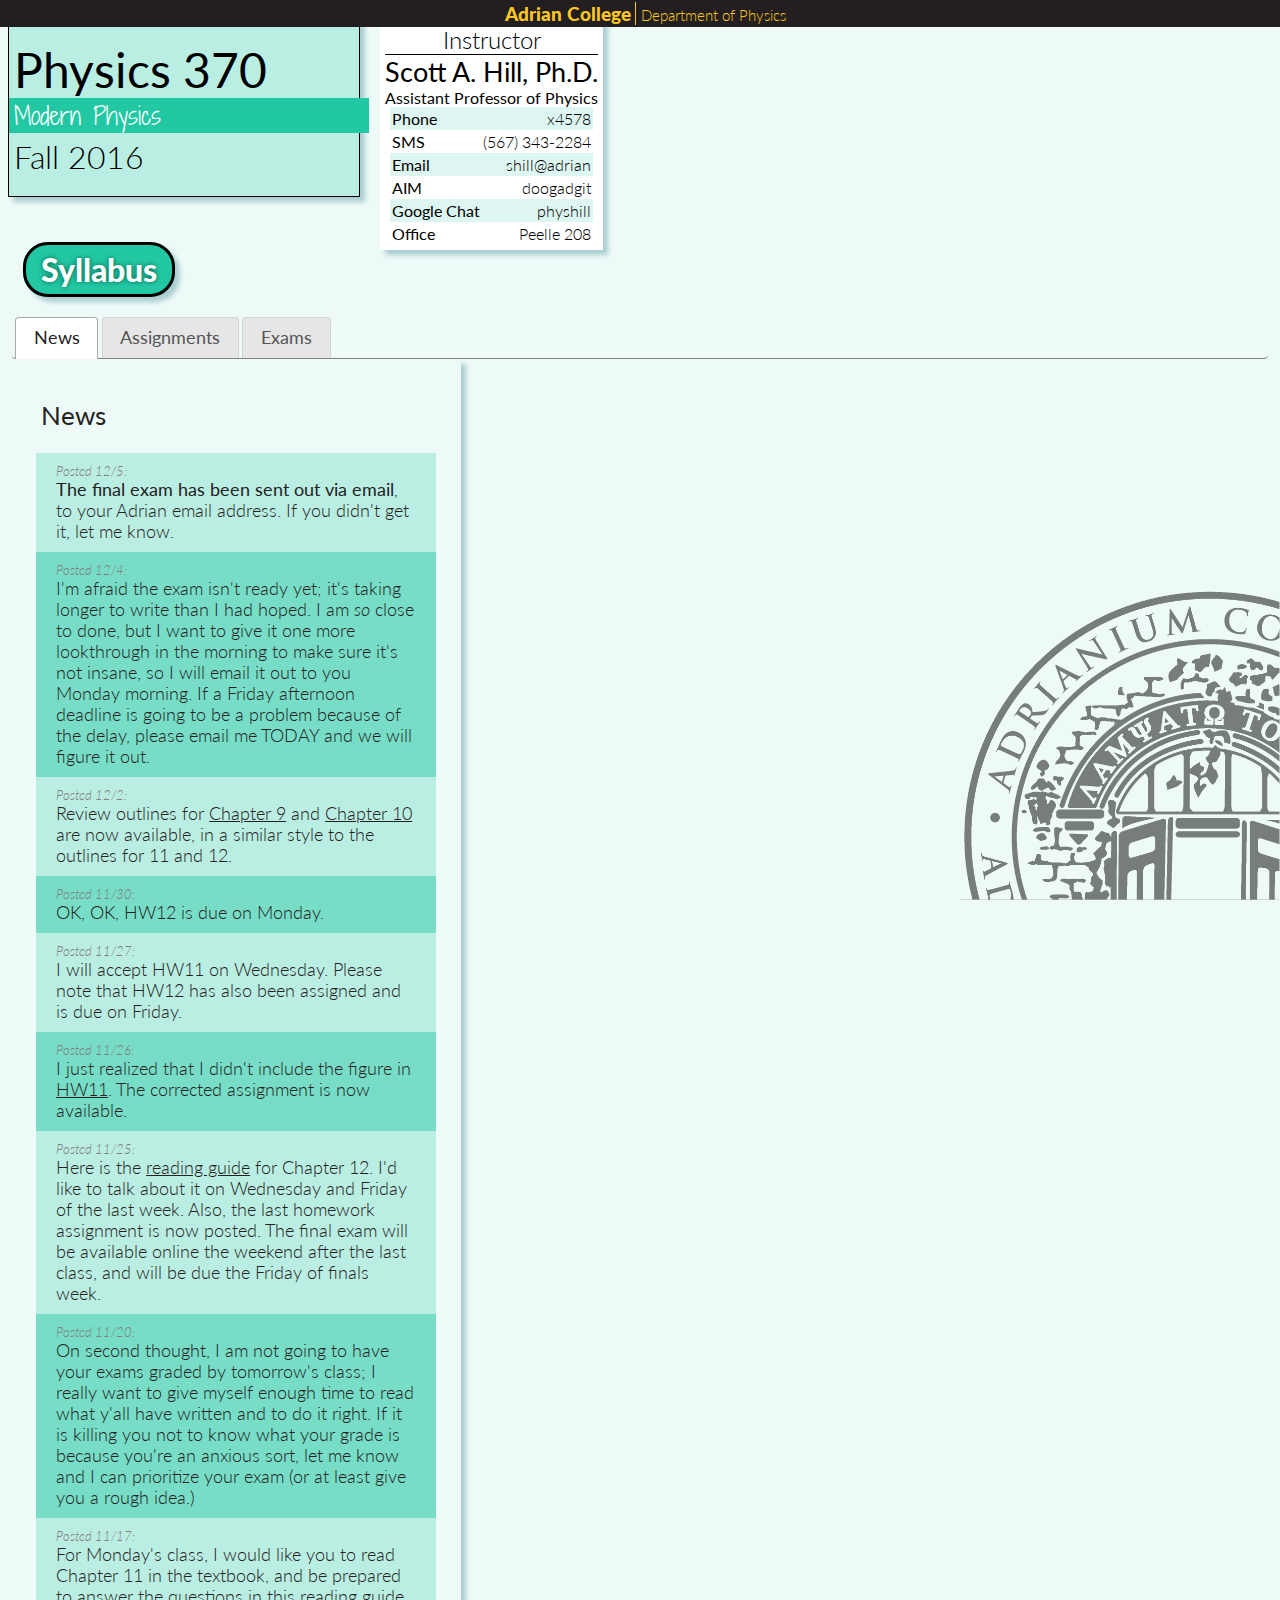
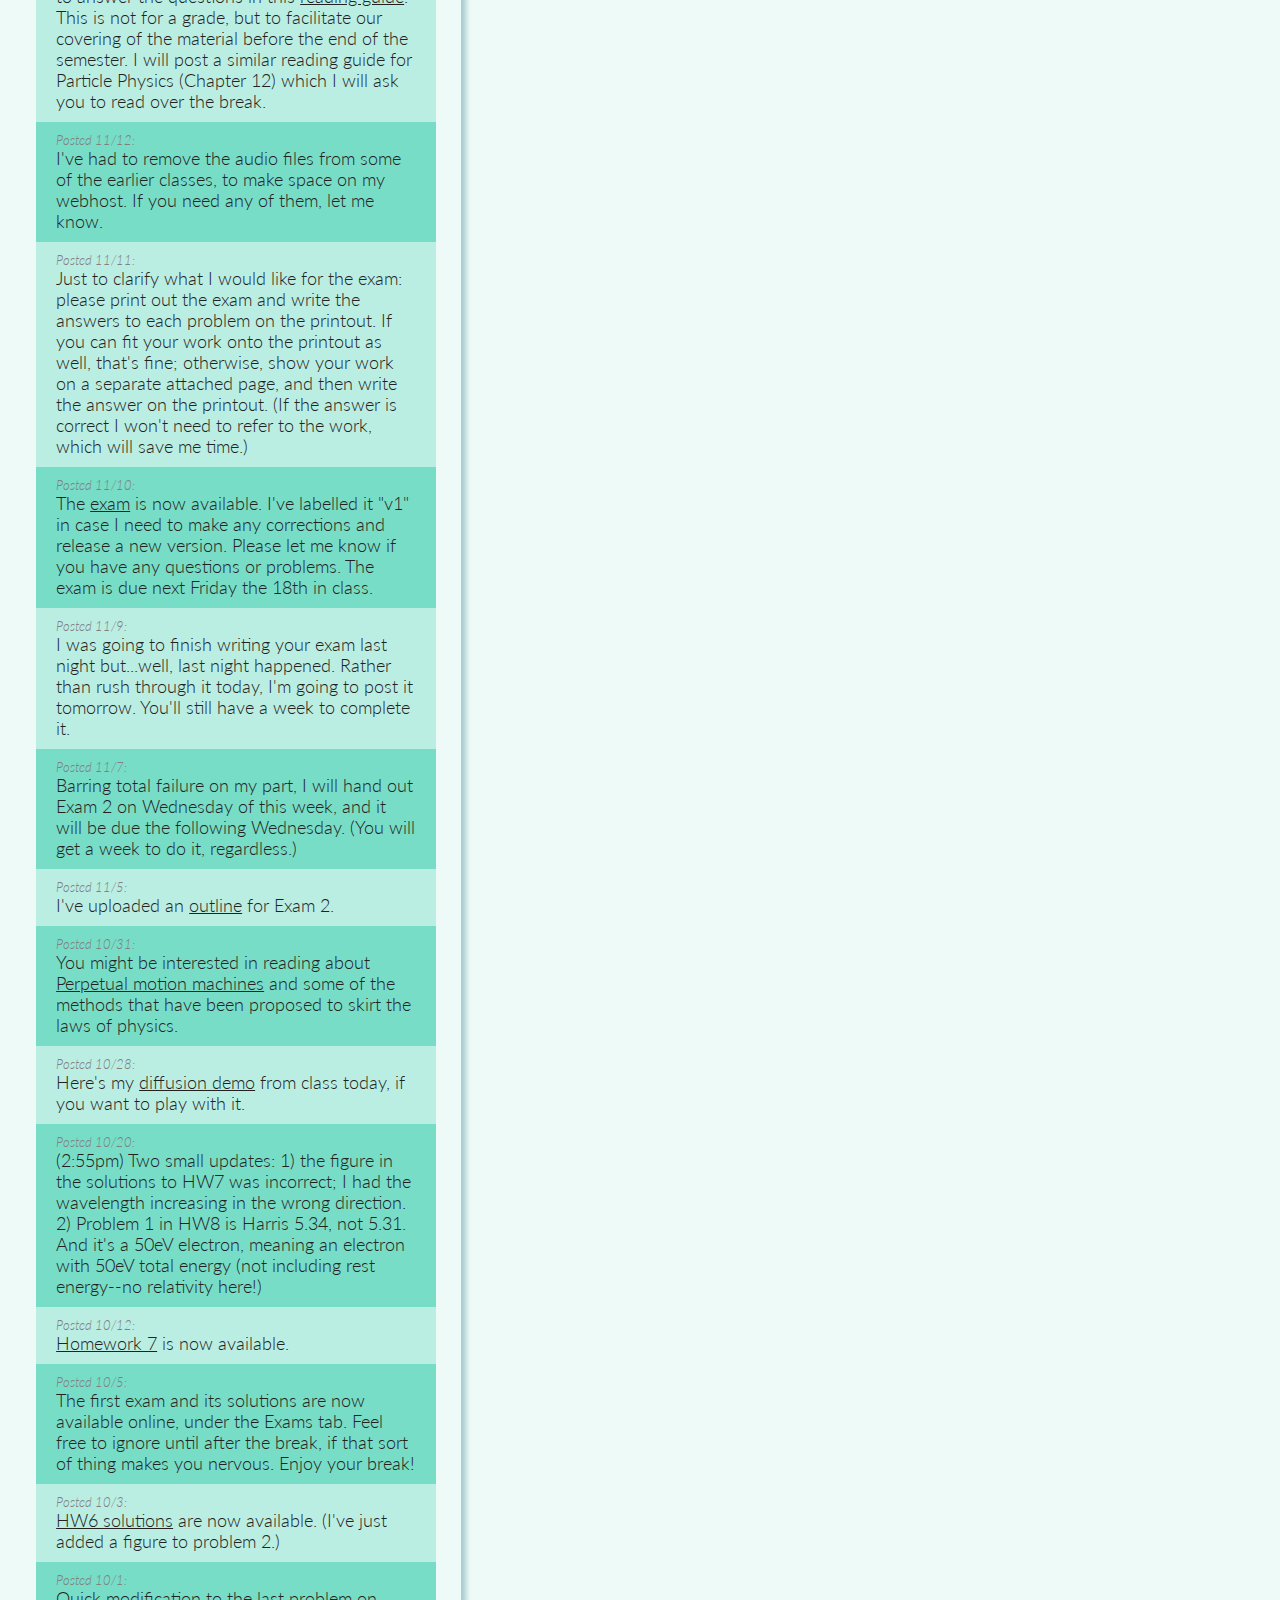
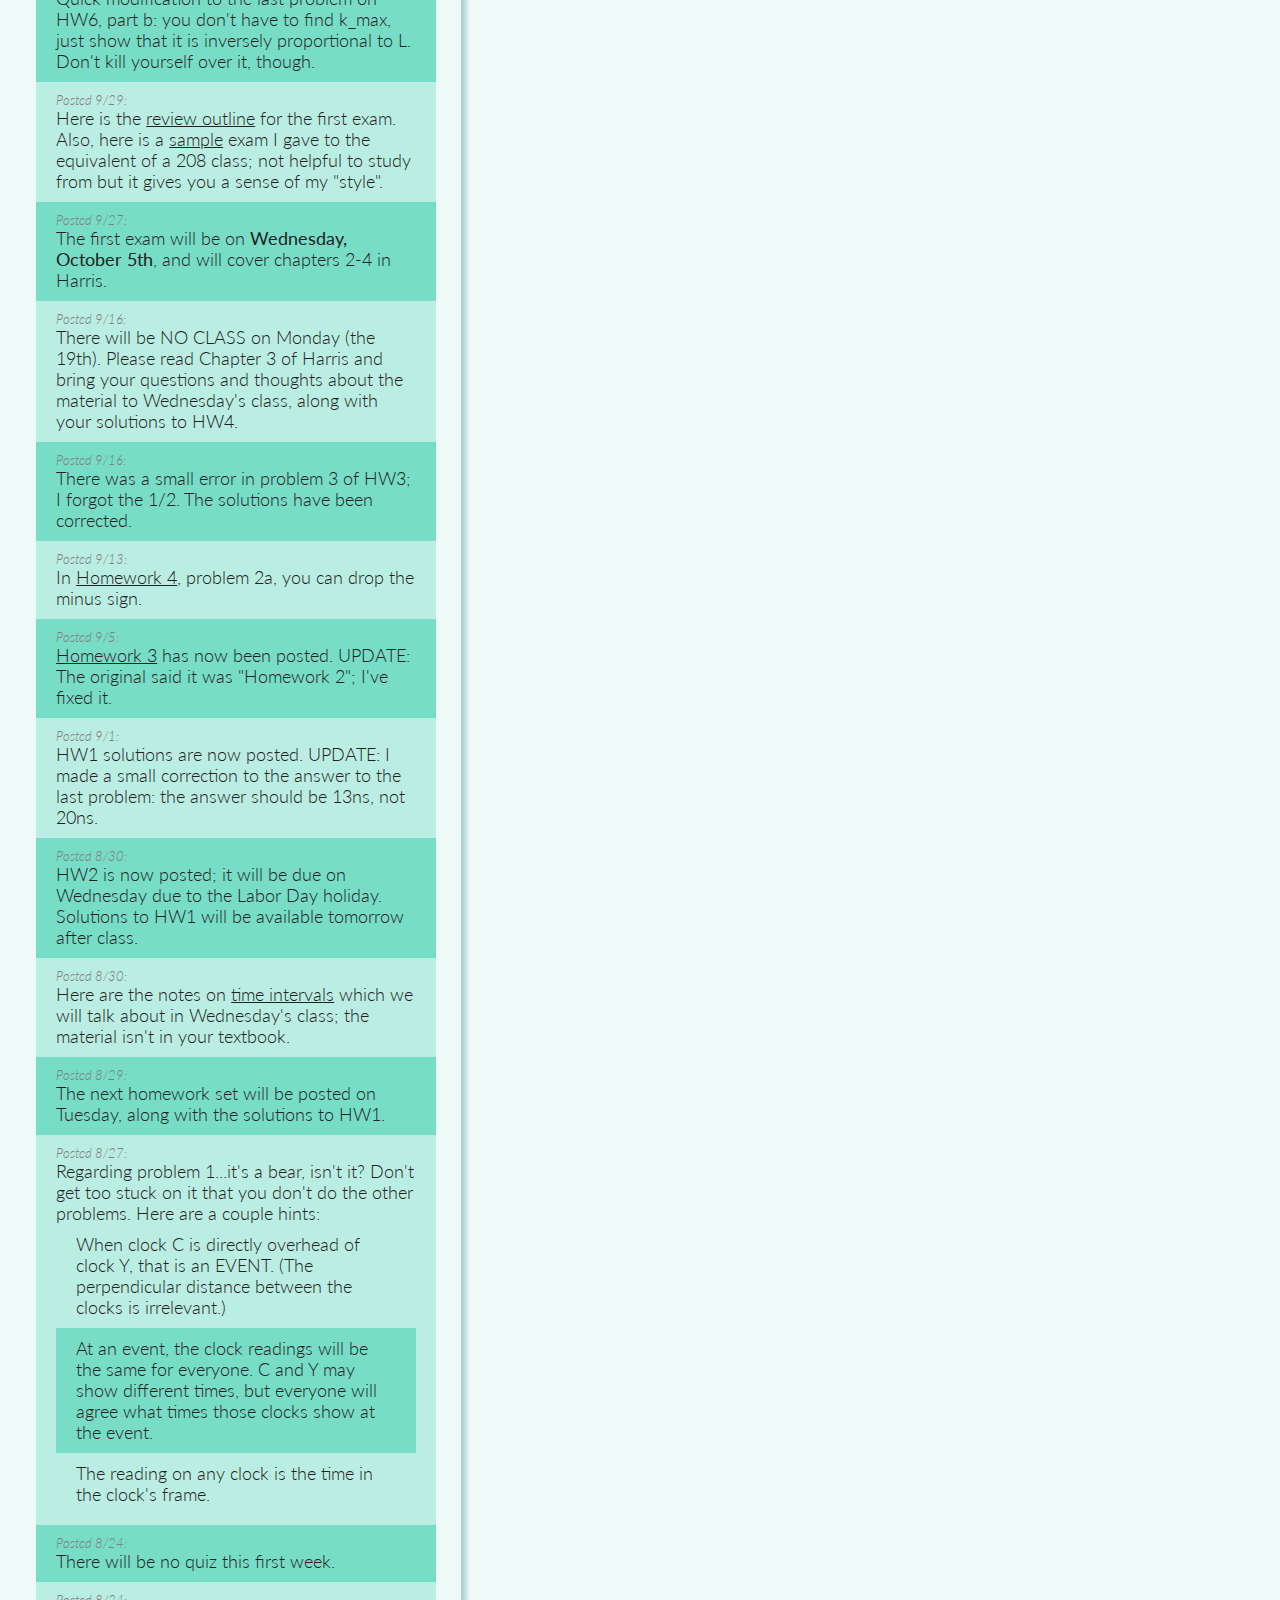
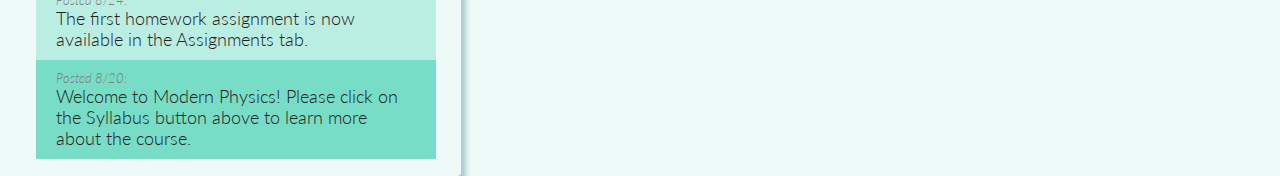
==== 370/index.html @ f5b5947a "xxx" ====
<!DOCTYPE html>
<html lang="en">
<head>
<meta name="viewport" content="width=device-width, initial-scale=1,user-scalable=no">
<meta charset="utf-8"/>
<link rel="icon" type="image/png" href="favicon.png" />
<link rel="stylesheet" href="../lib/jquery-ui.css">
<link rel="stylesheet" type="text/css" href="../lib/main.css">
<link rel="stylesheet" type="text/css" href="lib/color.css">
<link rel="stylesheet" type="text/css" href="../lib/adrian.css">
<SCRIPT SRC="../lib/jquery.js"></SCRIPT>
<SCRIPT SRC="../lib/js-cookie.js"></SCRIPT>
<!--<SCRIPT SRC="lib/grades.js"></SCRIPT>-->
<SCRIPT SRC="../lib/jquery-ui.js"></SCRIPT>
<SCRIPT SRC="../lib/tabs.js"></SCRIPT>

<script>
$(function(){
//get or set cookie
var tab=Cookies.get("tab");
if(tab===undefined){tab=0;}
$("#tabs").tabs({active:tab,
activate:function(){Cookies.set("tab",$("#tabs").tabs("option","active"),{expires:1});}
});
});
</script>

<link href="http://fonts.googleapis.com/css?family=Lato:400,300" rel="stylesheet" type="text/css">
<link href="http://fonts.googleapis.com/css?family=Shadows+Into+Light+Two" rel="stylesheet" type="text/css">
<title>Adrian College Physics 370, Fall 2016</title>
<body>
<DIV id="adrian">
<A HREF="http://www.adrian.edu" id="adriancollege">Adrian&nbsp;College</A>
<A HREF="http://adrian.edu/academics/academic-departments/physics/" id="deptphysics">
  Department&nbsp;of&nbsp;Physics
</A>
</DIV>
<div id="classwrapper">
<div class="class">
<h1 id="number">Physics 370</h1>
<p id="name">Modern Physics</p>
<p id="semester">Fall 2016</p>
</div>
<DIV id="professor">
<h2>Instructor</h2>
<DIV id="myname">Scott A. Hill, Ph.D.</DIV>
<DIV id="title">Assistant Professor of Physics</div>
  <UL>
  <LI><B>Phone</B> x4578
  <LI><B>SMS</B> (567) 343-2284
  <LI><B>Email</B> shill@adrian
  <LI><B>AIM</B> doogadgit
  <LI><B>Google Chat</B> physhill
  <LI><B>Office</B> Peelle 208
</UL>
</DIV>
<br/>
<div id="middle">
<div id="syllabus"> <a href="Syllabus/index.html">Syllabus</a></div>
<!--<div id="gradeframe">
  <h2>Grades: </h2>
  <label for="gradeid"> Enter your grade ID:</label>
  <INPUT TYPE="text" size=4 name="id" id="gradeid">
  <BUTTON onclick="GetGrade()">Get grades</BUTTON>
  <BR/><DIV id="grades"></DIV>
</div>
-->
</div>
</div>
<div style="margin-top: 20px" id="tabs"><ul>
<li><a href="#news">News</a></li>
<li><a href="#assignments">Assignments</a></li>
<li><a href="#exams">Exams</a></li>
</ul><div id="news">
<h2>News</h2><ul>

<li>
<DIV class="updated">Posted 12/5:</DIV>
 <B>The final exam has been sent out via email</B>, to your Adrian email address. If you didn't get it, let me know.
<li>
<DIV class="updated">Posted 12/4:</DIV>
 I'm afraid the exam isn't ready yet; it's taking longer to write than I had hoped. I am <i>so</i> close to done, but I want to give it one more lookthrough in the morning to make sure it's not insane, so I will email it out to you Monday morning.  If a Friday afternoon deadline is going to be a problem because of the delay, please email me TODAY and we will figure it out.
<li>
<DIV class="updated">Posted 12/2:</DIV>
 Review outlines for <A HREF="Repository/Chapter9.pdf">Chapter 9</A> and <A HREF="Repository/Chapter10.pdf">Chapter 10</A> are now available, in a similar style to the outlines for 11 and 12.
<li>
<DIV class="updated">Posted 11/30:</DIV>
 OK, OK, HW12 is due on Monday.
<li>
<DIV class="updated">Posted 11/27:</DIV>
 I will accept HW11 on Wednesday.  Please note that HW12 has also been assigned and is due on Friday.
<li>
<DIV class="updated">Posted 11/26:</DIV>
 I just realized that I didn't include the figure in <A HREF="Repository/HW11.pdf">HW11</A>.  The corrected assignment is now available.
<li>
<DIV class="updated">Posted 11/25:</DIV>
 Here is the <A HREF="Repository/Chapter12.pdf">reading guide</A> for Chapter 12.  I'd like to talk about it on Wednesday and Friday of the last week.  Also, the last homework assignment is now posted.  The final exam will be available online the weekend after the last class, and will be due the Friday of finals week.
<li>
<DIV class="updated">Posted 11/20:</DIV>
 On second thought, I am not going to have your exams graded by tomorrow's class; I really want to give myself enough time to read what y'all have written and to do it right.  If it is killing you not to know what your grade is because you're an anxious sort, let me know and I can prioritize your exam (or at least give you a rough idea.)
<li>
<DIV class="updated">Posted 11/17:</DIV>
 For Monday's class, I would like you to read Chapter 11 in the textbook, and be prepared to answer the questions in this <A HREF="Repository/Chapter11.pdf">reading guide</A>.  This is not for a grade, but to facilitate our covering of the material before the end of the semester.  I will post a similar reading guide for Particle Physics (Chapter 12) which I will ask you to read over the break.
<li>
<DIV class="updated">Posted 11/12:</DIV>
 I've had to remove the audio files from some of the earlier classes, to make space on my webhost.  If you need any of them, let me know.
<li>
<DIV class="updated">Posted 11/11:</DIV>
 Just to clarify what I would like for the exam: please print out the exam and write the answers to each problem on the printout.  If you can fit your work onto the printout as well, that's fine; otherwise, show your work on a separate attached page, and then write the answer on the printout.  (If the answer is correct I won't need to refer to the work, which will save me time.)
<li>
<DIV class="updated">Posted 11/10:</DIV>
 The <A HREF="Repository/Exam2.pdf">exam</A> is now available.  I've labelled it "v1" in case I need to make any corrections and release a new version.  Please let me know if you have any questions or problems.  The exam is due next Friday the 18th in class.
<li>
<DIV class="updated">Posted 11/9:</DIV>
 I was going to finish writing your exam last night but...well, last night happened.  Rather than rush through it today, I'm going to post it tomorrow.  You'll still have a week to complete it.
<li>
<DIV class="updated">Posted 11/7:</DIV>
 Barring total failure on my part, I will hand out Exam 2 on Wednesday of this week, and it will be due the following Wednesday.  (You will get a week to do it, regardless.)
<li>
<DIV class="updated">Posted 11/5:</DIV>
 I've uploaded an <A HREF="Repository/Exam2Outline.pdf">outline</A> for Exam 2.
<li>
<DIV class="updated">Posted 10/31:</DIV>
 You might be interested in reading about <A HREF="Repository/https://en.wikipedia.org/wiki/Perpetual_motion">Perpetual motion machines</A> and some of the methods that have been proposed to skirt the laws of physics.
<li>
<DIV class="updated">Posted 10/28:</DIV>
 Here's my <A HREF="http://physics.nfshost.com/3410/Diffusion/index.html">diffusion demo</A> from class today, if you want to play with it. 
<li>
<DIV class="updated">Posted 10/20:</DIV>
 (2:55pm) Two small updates: 1) the figure in the solutions to HW7 was incorrect; I had the wavelength increasing in the wrong direction.  2) Problem 1 in HW8 is Harris 5.34, not 5.31.  And it's a 50eV electron, meaning an electron with 50eV total energy (not including rest energy--no relativity here!)
<li>
<DIV class="updated">Posted 10/12:</DIV>
 <A HREF="Repository/HW7.pdf">Homework 7</A> is now available.
<li>
<DIV class="updated">Posted 10/5:</DIV>
 The first exam and its solutions are now available online, under the Exams tab.  Feel free to ignore until after the break, if that sort of thing makes you nervous.  Enjoy your break!
<li>
<DIV class="updated">Posted 10/3:</DIV>
 <A HREF="Repository/HW6S.pdf">HW6 solutions</A> are now available.  (I've just added a figure to problem 2.)
<li>
<DIV class="updated">Posted 10/1:</DIV>
 Quick modification to the last problem on HW6, part b: you don't have to find k_max, just show that it is inversely proportional to L.  Don't kill yourself over it, though.
<li>
<DIV class="updated">Posted 9/29:</DIV>
 Here is the <A HREF="Repository/Exam1Outline.pdf">review outline</A> for the first exam.  Also, here is a <A HREF="Repository/SampleExam.pdf">sample</A> exam I gave to the equivalent of a 208 class; not helpful to study from but it gives you a sense of my "style".
<li>
<DIV class="updated">Posted 9/27:</DIV>
 The first exam will be on <b>Wednesday, October 5th</b>, and will cover chapters 2-4 in Harris.
<li>
<DIV class="updated">Posted 9/16:</DIV>
 There will be NO CLASS on Monday (the 19th).  Please read Chapter 3 of Harris and bring your questions and thoughts about the material to Wednesday's class, along with your solutions to HW4.
<li>
<DIV class="updated">Posted 9/16:</DIV>
 There was a small error in problem 3 of HW3; I forgot the 1/2.  The solutions have been corrected.
<li>
<DIV class="updated">Posted 9/13:</DIV>
 In <A HREF="Repository/HW4.pdf">Homework 4</A>, problem 2a, you can drop the minus sign.
<li>
<DIV class="updated">Posted 9/5:</DIV>
 <A HREF="Repository/HW3.pdf">Homework 3</A> has now been posted.  UPDATE: The original said it was "Homework 2"; I've fixed it.
<li>
<DIV class="updated">Posted 9/1:</DIV>
 HW1 solutions are now posted.  UPDATE: I made a small correction to the answer to the last problem: the answer should be 13ns, not 20ns.
<li>
<DIV class="updated">Posted 8/30:</DIV>
 HW2 is now posted; it will be due on Wednesday due to the Labor Day holiday.  Solutions to HW1 will be available tomorrow after class.
<li>
<DIV class="updated">Posted 8/30:</DIV>
 Here are the notes on <A HREF="Repository/intervals.pdf">time intervals</A> which we will talk about in Wednesday's class; the material isn't in your textbook.
<li>
<DIV class="updated">Posted 8/29:</DIV>
 The next homework set will be posted on Tuesday, along with the solutions to HW1.
<li>
<DIV class="updated">Posted 8/27:</DIV>
 Regarding problem 1...it's a bear, isn't it?  Don't get too stuck on it that you don't do the other problems.  Here are a couple hints: <ul><li>When clock C is directly overhead of clock Y, that is an EVENT.  (The perpendicular distance between the clocks is irrelevant.) <li>At an event, the clock readings will be the same for everyone.  C and Y may show different times, but everyone will agree what times those clocks show at the event. <li>The reading on any clock is the time in the clock's frame.</ul>
<li>
<DIV class="updated">Posted 8/24:</DIV>
 There will be no quiz this first week.
<li>
<DIV class="updated">Posted 8/24:</DIV>
 The first homework assignment is now available in the Assignments tab.
<li>
<DIV class="updated">Posted 8/20:</DIV>
 Welcome to Modern Physics!  Please click on the Syllabus button above to learn more about the course.
</ul></div>
<div id="assignments">
<div id="weekly">
<H2>Weekly Assignments</H2>
<TABLE id="weeklyT">
<TR><TH COLSPAN=2>Week<TH ROWSPAN=2>Topics
<TH ROWSPAN=2>Chapters
<TH ROWSPAN=2>HW<BR>
<TH ROWSPAN=2 class="quiz">Quiz/<BR>Exam<BR>
<TH COLSPAN=3>Class Notes
<TR><TH>#<TH>Starting
<TH>Monday
<TH>Wednesday
<TH>Friday<TR><TD class="weeknumber">15
<TD class="date">11/28
<TD class="topic">Particle Physics	<TD class="chapter">12

<TD class="homework"><A HREF="Repository/HW12.pdf">HW12</A>
	<BR>&nbsp;
	<TD class="quiz">&nbsp;
	<BR>&nbsp;
	<TD>
	<A HREF="Repository/M15.pdf">written</A><BR>
	<A HREF="Repository/M15.mp3">audio</A>
<TD>
	<A HREF="Repository/W15.pdf">written</A><BR>
	<A HREF="Repository/W15.mp3">audio</A>
<TD>
	<A HREF="Repository/F15.pdf">written</A><BR>
	<A HREF="Repository/F15.mp3">audio</A>
<TR><TD class="weeknumber">14
<TD class="date">11/21
<TD class="topic">Nuclear Physics	<TD class="chapter">11

<TD class="homework">&nbsp;
	<BR>&nbsp;
	<TD class="quiz">&nbsp;
	<BR>&nbsp;
	<TD>
	<A HREF="Repository/M14.pdf">written</A><BR>
	<A HREF="Repository/M14.mp3">audio</A>
<TD>
	&nbsp;<BR>
	&nbsp;
<TD>
	&nbsp;<BR>
	&nbsp;
<TR><TD class="weeknumber">13
<TD class="date">11/14
<TD class="topic">Solids	<TD class="chapter">10

<TD class="homework"><A HREF="Repository/HW11.pdf">HW11</A>
	<BR>&nbsp;
	<TD class="quiz">&nbsp;
	<BR>&nbsp;
	<TD>
	<A HREF="Repository/M13.pdf">written</A><BR>
	<A HREF="Repository/M13.mp3">audio</A>
<TD>
	<A HREF="Repository/W13.pdf">written</A><BR>
	<A HREF="Repository/W13.mp3">audio</A>
<TD>
	<A HREF="Repository/F13.pdf">written</A><BR>
	<A HREF="Repository/F13.mp3">audio</A>
<TR><TD class="weeknumber">12
<TD class="date">11/7
<TD class="topic">Bosons and Fermions	<TD class="chapter">9

<TD class="homework"><A HREF="Repository/Exam2.pdf">Exam2</A>
	<BR><A HREF="Repository/Exam2S.pdf">solutions</A>
	<TD class="quiz">&nbsp;
	<BR>&nbsp;
	<TD>
	<A HREF="Repository/M12.pdf">written</A><BR>
	<A HREF="Repository/M12.mp3">audio</A>
<TD>
	<A HREF="Repository/W12.pdf">written</A><BR>
	<A HREF="Repository/W12.mp3">audio</A>
<TD>
	<A HREF="Repository/F12.pdf">written</A><BR>
	<A HREF="Repository/F12.mp3">audio</A>
<TR><TD class="weeknumber">11
<TD class="date">10/31
<TD class="topic">Statistical Mechanics	<TD class="chapter">9

<TD class="homework"><A HREF="Repository/HW10.pdf">HW10</A>
	<BR><A HREF="Repository/HW10S.pdf">solutions</A>
	<TD class="quiz"><A HREF="Repository/Quiz8.pdf">Quiz8</A>
	<BR>&nbsp;
	<TD>
	<A HREF="Repository/M11.pdf">written</A><BR>
	<A HREF="Repository/M11.mp3">audio</A>
<TD>
	<A HREF="Repository/W11.pdf">written</A><BR>
	<A HREF="Repository/W11.mp3">audio</A>
<TD>
	<A HREF="Repository/F11.pdf">written</A><BR>
	<A HREF="Repository/F11.mp3">audio</A>
<TR><TD class="weeknumber">10
<TD class="date">10/24
<TD class="topic">Unbound States<BR>Statistical Mechanics	<TD class="chapter">9

<TD class="homework"><A HREF="Repository/HW9.pdf">HW9</A>
	<BR><A HREF="Repository/HW9S.pdf">solutions</A>
	<TD class="quiz"><A HREF="Repository/Quiz7.pdf">Quiz7</A>
	<BR>&nbsp;
	<TD>
	<A HREF="Repository/M10.pdf">written</A><BR>
	<A HREF="Repository/M10.mp3">audio</A>
<TD>
	<A HREF="Repository/W10.pdf">written</A><BR>
	<A HREF="Repository/W10.mp3">audio</A>
<TD>
	<A HREF="Repository/F10.pdf">written</A><BR>
	<A HREF="Repository/F10.mp3">audio</A>
<TR><TD class="weeknumber">9
<TD class="date">10/17
<TD class="topic">Operators<BR>Unbound States	<TD class="chapter">5,6

<TD class="homework"><A HREF="Repository/HW8.pdf">HW8</A>
	<BR><A HREF="Repository/HW8S.pdf">solutions</A>
	<TD class="quiz"><A HREF="Repository/Quiz6.pdf">Quiz6</A>
	<BR>&nbsp;
	<TD>
	<A HREF="Repository/M9.pdf">written</A><BR>
	<A HREF="Repository/M9.mp3">audio</A>
<TD>
	<A HREF="Repository/W9.pdf">written</A><BR>
	<A HREF="Repository/W9.mp3">audio</A>
<TD>
	<A HREF="Repository/F9.pdf">written</A><BR>
	<A HREF="Repository/F9.mp3">audio</A>
<TR><TD class="weeknumber">8
<TD class="date">10/10
<TD class="topic">Bound States	<TD class="chapter">5

<TD class="homework"><A HREF="Repository/HW7.pdf">HW7</A>
	<BR><A HREF="Repository/HW7S.pdf">solutions</A>
	<TD class="quiz">&nbsp;
	<BR>&nbsp;
	<TD>
	&nbsp;<BR>
	&nbsp;
<TD>
	<A HREF="Repository/W8.pdf">written</A><BR>
	<A HREF="Repository/W8.mp3">audio</A>
<TD>
	<A HREF="Repository/F8.pdf">written</A><BR>
	<A HREF="Repository/F8.mp3">audio</A>
<TR><TD class="weeknumber">7
<TD class="date">10/3
<TD class="topic">Bound States	<TD class="chapter">5

<TD class="homework"><A HREF="Repository/Exam1.pdf">Exam1</A>
	<BR><A HREF="Repository/Exam1S.pdf">solutions</A>
	<TD class="quiz">&nbsp;
	<BR>&nbsp;
	<TD>
	<A HREF="Repository/M7.pdf">written</A><BR>
	<A HREF="Repository/M7.mp3">audio</A>
<TD>
	&nbsp;<BR>
	&nbsp;
<TD>
	&nbsp;<BR>
	&nbsp;
<TR><TD class="weeknumber">6
<TD class="date">9/26
<TD class="topic">Matter as Waves	<TD class="chapter">4

<TD class="homework"><A HREF="Repository/HW6.pdf">HW6</A>
	<BR><A HREF="Repository/HW6S.pdf">solutions</A>
	<TD class="quiz"><A HREF="Repository/Quiz5.pdf">Quiz5</A>
	<BR>&nbsp;
	<TD>
	<A HREF="Repository/M6.pdf">written</A><BR>
	&nbsp;
<TD>
	<A HREF="Repository/W6.pdf">written</A><BR>
	&nbsp;
<TD>
	<A HREF="Repository/F6.pdf">written</A><BR>
	&nbsp;
<TR><TD class="weeknumber">5
<TD class="date">9/19
<TD class="topic">Matter as Waves	<TD class="chapter">4

<TD class="homework"><A HREF="Repository/HW5.pdf">HW5</A>
	<BR><A HREF="Repository/HW5S.pdf">solutions</A>
	<TD class="quiz"><A HREF="Repository/Quiz4.pdf">Quiz4</A>
	<BR>&nbsp;
	<TD>
	&nbsp;<BR>
	&nbsp;
<TD>
	<A HREF="Repository/W5.pdf">written</A><BR>
	&nbsp;
<TD>
	<A HREF="Repository/F5.pdf">written</A><BR>
	&nbsp;
<TR><TD class="weeknumber">4
<TD class="date">9/12
<TD class="topic">Light as Particles	<TD class="chapter">3

<TD class="homework"><A HREF="Repository/HW4.pdf">HW4</A>
	<BR><A HREF="Repository/HW4S.pdf">solutions</A>
	<TD class="quiz"><A HREF="Repository/Quiz3.pdf">Quiz3</A>
	<BR>&nbsp;
	<TD>
	<A HREF="Repository/M4.pdf">written</A><BR>
	&nbsp;
<TD>
	<A HREF="Repository/W4.pdf">written</A><BR>
	&nbsp;
<TD>
	<A HREF="Repository/F4.pdf">written</A><BR>
	&nbsp;
<TR><TD class="weeknumber">3
<TD class="date">9/5
<TD class="topic">General Relativity	<TD class="chapter">2

<TD class="homework"><A HREF="Repository/HW3.pdf">HW3</A>
	<BR><A HREF="Repository/HW3S.pdf">solutions</A>
	<TD class="quiz"><A HREF="Repository/Quiz2.pdf">Quiz2</A>
	<BR>&nbsp;
	<TD>
	&nbsp;<BR>
	&nbsp;
<TD>
	<A HREF="Repository/W3.pdf">written</A><BR>
	&nbsp;
<TD>
	<A HREF="Repository/F3.pdf">written</A><BR>
	&nbsp;
<TR><TD class="weeknumber">2
<TD class="date">8/29
<TD class="topic">Special Relativity	<TD class="chapter">2

<TD class="homework"><A HREF="Repository/HW2.pdf">HW2</A>
	<BR><A HREF="Repository/HW2S.pdf">solutions</A>
	<TD class="quiz"><A HREF="Repository/Quiz1.pdf">Quiz1</A>
	<BR>&nbsp;
	<TD>
	<A HREF="Repository/M2.pdf">written</A><BR>
	&nbsp;
<TD>
	<A HREF="Repository/W2.pdf">written</A><BR>
	&nbsp;
<TD>
	<A HREF="Repository/F2.pdf">written</A><BR>
	&nbsp;
<!--1,1--><TR class="current"><TD class="weeknumber">1
<TD class="date">8/22
<TD class="topic">Special Relativity	<TD class="chapter">2

<TD class="homework"><A HREF="Repository/HW1.pdf">HW1</A>
	<BR><A HREF="Repository/HW1S.pdf">solutions</A>
	<TD class="quiz">&nbsp;
	<BR>&nbsp;
	<TD>
	<A HREF="Repository/M1.pdf">written</A><BR>
	&nbsp;
<TD>
	<A HREF="Repository/W1.pdf">written</A><BR>
	&nbsp;
<TD>
	<A HREF="Repository/F1.pdf">written</A><BR>
	&nbsp;
</TABLE></DIV>
</div>
<div id="exams">
<h2>Exams</h2><TABLE BORDER=1>
<TR><TH>&nbsp;<TH COLSPAN=2>Review<TH>Exam
<TR><TD>Exam 1:<TD><A HREF="Repository/Exam1Outline.pdf">Exam Outline</A><TD><BR><TD><A HREF="Repository/Exam1.pdf">Exam</A><BR><A HREF="Repository/Exam1S.pdf">(solutions)</A>

<TR><TD>Exam 2:<TD><A HREF="Repository/Exam2Outline.pdf">Exam Outline</A><TD><BR><TD><A HREF="Repository/Exam2.pdf">Exam</A><BR><A HREF="Repository/Exam2S.pdf">(solutions)</A>

</TABLE></DIV></div></div>
---- lib/main.css ----
h2 {font-size:150%;font-weight:400;padding-left:5px;}
h1, h3, h4, h5, h6 {
 margin: 0;
 padding: 0;
 }
body {
    /*background-color:                           #eef;*/
    font-family: "Lato";
    font-weight: 300;
    margin-top:20px;
}
body {
    background-image: url("../../lib/img/CornerSeal.png");
    background-position:right bottom;
    background-repeat: no-repeat;
    background-attachment:fixed;
    background-size:25% auto;
background-opacity:30%;
}
div {
    border: 0px solid;
}


/*Class name*/
div#classwrapper {
   display:inline-block;
}
div.class {
    display:inline-block;
    float:left;
    padding: 20px;
    padding-left:0px;
    padding-right:0px;
/*    box-shadow: 5px 5px 5px                     #ccf;*/
    margin-right:20px;
/*    background-color:                           #bbf;*/
    border: 1px solid;
    min-width:350px;
}
div.class>div {
    padding-left:20px;
    padding-right:20px;
    }
div.class p {
    margin: 0px;
    padding: 0px 5px;
    width:100%;
}
div.class #number {
    font-size:300%;
    font-weight:400;
    padding: 0px 5px;
}
div.class #name {
    font-size:150%;
/*    background-color:                           #23f;*/
    color:white;
    font-family:"Shadows Into Light Two";
}
div.class #semester {
    font-size: 200%;
    padding-top: 4px;
}
/*Professor Name and Contact Information*/
div#professor h2 {
    font-weight: 300;
    padding: 0px;
    margin: 0px;
    border-bottom: 1px solid;
}
div#professor {
    display:inline-block;
    padding:5px;
    background-color:white;
    text-align:center;
/*    box-shadow: 5px 5px 5px                     #ccf;*/
}
div#professor ul {
    margin-left:0px;
    list-style-type:none;
    padding:0px 5px;
    margin:0px;
}
div#professor li {
}
div#myname {
    font-size:170%;
    text-align:center;
    margin:0px;
    font-weight: 400;
}
div#title {
          font-weight:400;
    }
div#professor li {
    padding:2px;text-align:right;
}
div#professor li:nth-child(odd){
/*    background-color:                           #ddf;*/
}
div#professor b {
    float:left;padding-right:10px;
}
div#professor b {after:":"}
/*Middle row*/
div#middle {
    display:inline;
}
div#middle>div {
/*    background-color:#23F;*/
    border-radius: 25px;
    color:white;
}
#syllabus{
    display: inline;
    padding: 5px 15px;
    font-size:200%;
    margin-right:15px;
    margin-left:15px;
    margin-bottom:10px;
    border: 3px solid black !important;
    /*box-shadow*/
}
#syllabus a:hover {
    text-decoration:underline;
}
#syllabus a:link {
    color:white;
    text-decoration:none;
}
#syllabus a:visited {
    color:white;
    text-decoration:none;
}
#gradeframe {
    padding: 15px 15px;
    padding-top:5px;
    padding-bottom:5px;
    display:inline-block;
    margin-bottom:10px;
    /*box-shadow*/
}
#gradeframe>h2 {
    font-size:200%;
    display:inline;
    font-weight:300;
}
/*News box*/
div#news {
    float: left;
    display:table-column;
    width:400px;
    margin-right:20px;
    border:0px solid;
/*    box-shadow: 5px 5px 5px                     #ccf;*/

}
div#news h1 {
    margin:10px;
}
div#news li {
    margin:0px;
    padding:10px 20px;
}
div#news ul {
    list-style-type:none;
    margin:0px;
    padding:0px;
}
div#news li:nth-child(odd)  {
/*	background-color:	                        #ccf;*/
}
div#news li:nth-child(even) {
/*	background-color:	                        #bbf;*/
}
.updated {font-size:75%;color:grey;font-style:italic}

/*Assignments*/
div#assignments {
    display:inline-block;

}
div#assignments table {
    border-collapse:collapse;
    border:0px;
    font-size:80%;
/*    box-shadow: 5px 5px 5px                     #ccf;*/
}
div#assignments th {
    padding: 2px;
    border:1px solid;
}
div#assignments td {
    padding: 2px 5px;
    text-align:center;
    border-color: black;
}
div#assignments tr>td:nth-child(even) {
/*    background-color:                           #bbf;*/
}
tr.current td {
/*    background-color:                           #aff;*/
}
tr.current td:nth-child(even) {
/*    background-color:                           #bdf !important*/
}
.quiz {
    border-right:3px solid !important;
}
#grades td {
    color: white;
    padding-right:1px;
}
#assignments {
/*float:right;*/
padding-right:10px;}
/*iPhone*/
@media (max-width:700px) {
    div#news {width:100%;}
    div.class {width:100%;padding-left:0px;border:0px;min-width:auto;}
    div#professor {width:90%;margin-left:2.5%;margin-top:10px;}
    div#middle {display:block;margin-top:20px;}
div#middle>div {display:block;text-align:center;}
    #assignments {float:none;padding-right:0px;}
    #classwrapper {width:100%;}
    #weeklyT {font-size:50% !important;padding-left:0px;}
    .ui-tabs-panel {padding-left:0px !important;}
#chatframe {
           max-width:300px;
}
}
@media (max-width:1152px) {
    #assignments {float:none;}
}

.ui-widget-header {background: none;
border:0px;
border-bottom:1px solid grey;
}
.ui-widget-content {background:none;border:0px;}
---- 370/lib/color.css ----
div#middle>div,
div.class #name,
body.Syllabus #courseName
{/*dark*/
    background-color:                           #22c8a4;
}
body.Syllabus #courseNumber
{/*dark*/
    color: #22c8a4;
}
body {/*lvle*/
     background-color:                          #eefaf8;
}


div#professor li:nth-child(odd),
div#assignments tr>th:nth-child(odd),
div#assignments tr>td:nth-child(odd)
{/*lvld*/
     background-color:                            #ddf6f1;
}

div#news li:nth-child(odd),
div#assignments tr>td:nth-child(even),
div#assignments tr>th:nth-child(even),
div.class,
body.Syllabus ul.schedule li.exam,
body.Syllabus table.gradescale tr:nth-child(3) td
{/*lvlb*/
     background-color:                            #bbeee3;
}

div#news li:nth-child(even) {/*lvl7*/
	background-color: #77ddc7;
}

div.class,
div#professor,
div#news,
div#assignments,
div#assignments table,
#syllabus,
#gradeframe
{ /*shadow*/
    box-shadow: 5px 5px 5px                     #aacdcf;
}


/*current*/
tr.current td:nth-child(odd) {/*curlight*/
    background-color:                           #9cc786 !important;
}
tr.current td:nth-child(even) {/*curdark*/
    background-color:                           #dfca7f !important;
}
#syllabus {/*textshadow*/
text-shadow: 0px 0px 5px #00604b; font-weight:900;}

body.Syllabus h3 {/*grad,grad*/
background: transparent linear-gradient(to right,rgb(153,229,213),rgba(153,229,213,0));
}

#toc a {color:#0f0;}
#toc a:visited {color:#080;}
---- lib/adrian.css ----
/*Adrian Header*/
/*Keep the colors the same*/
div#adrian {
    font-size:120%;
    width: 100%;
    background-color: #231F20;
    color: #FAC723;
    padding: 2px 5px;
    margin-top:0px;
    position:absolute;
    top:0;
    left:0;
    text-align:center;
}
#adrian a:link {color:#FAC723;}
#adrian a:visited {color:#FAC723;}
#adrian a {text-decoration:none;}
#adrian a:hover {text-decoration:underline;}
#adrian {
        vertical-align:middle;
        font-family:Lato;
}
#adriancollege {
               font-weight:900;
               border-right:1px #FAC723 solid;
               padding-right:4px;
}
#deptphysics {
             font-size:80%;
}
@media screen and (max-width:480px) {
       div#adrian {font-size:80%;}
}
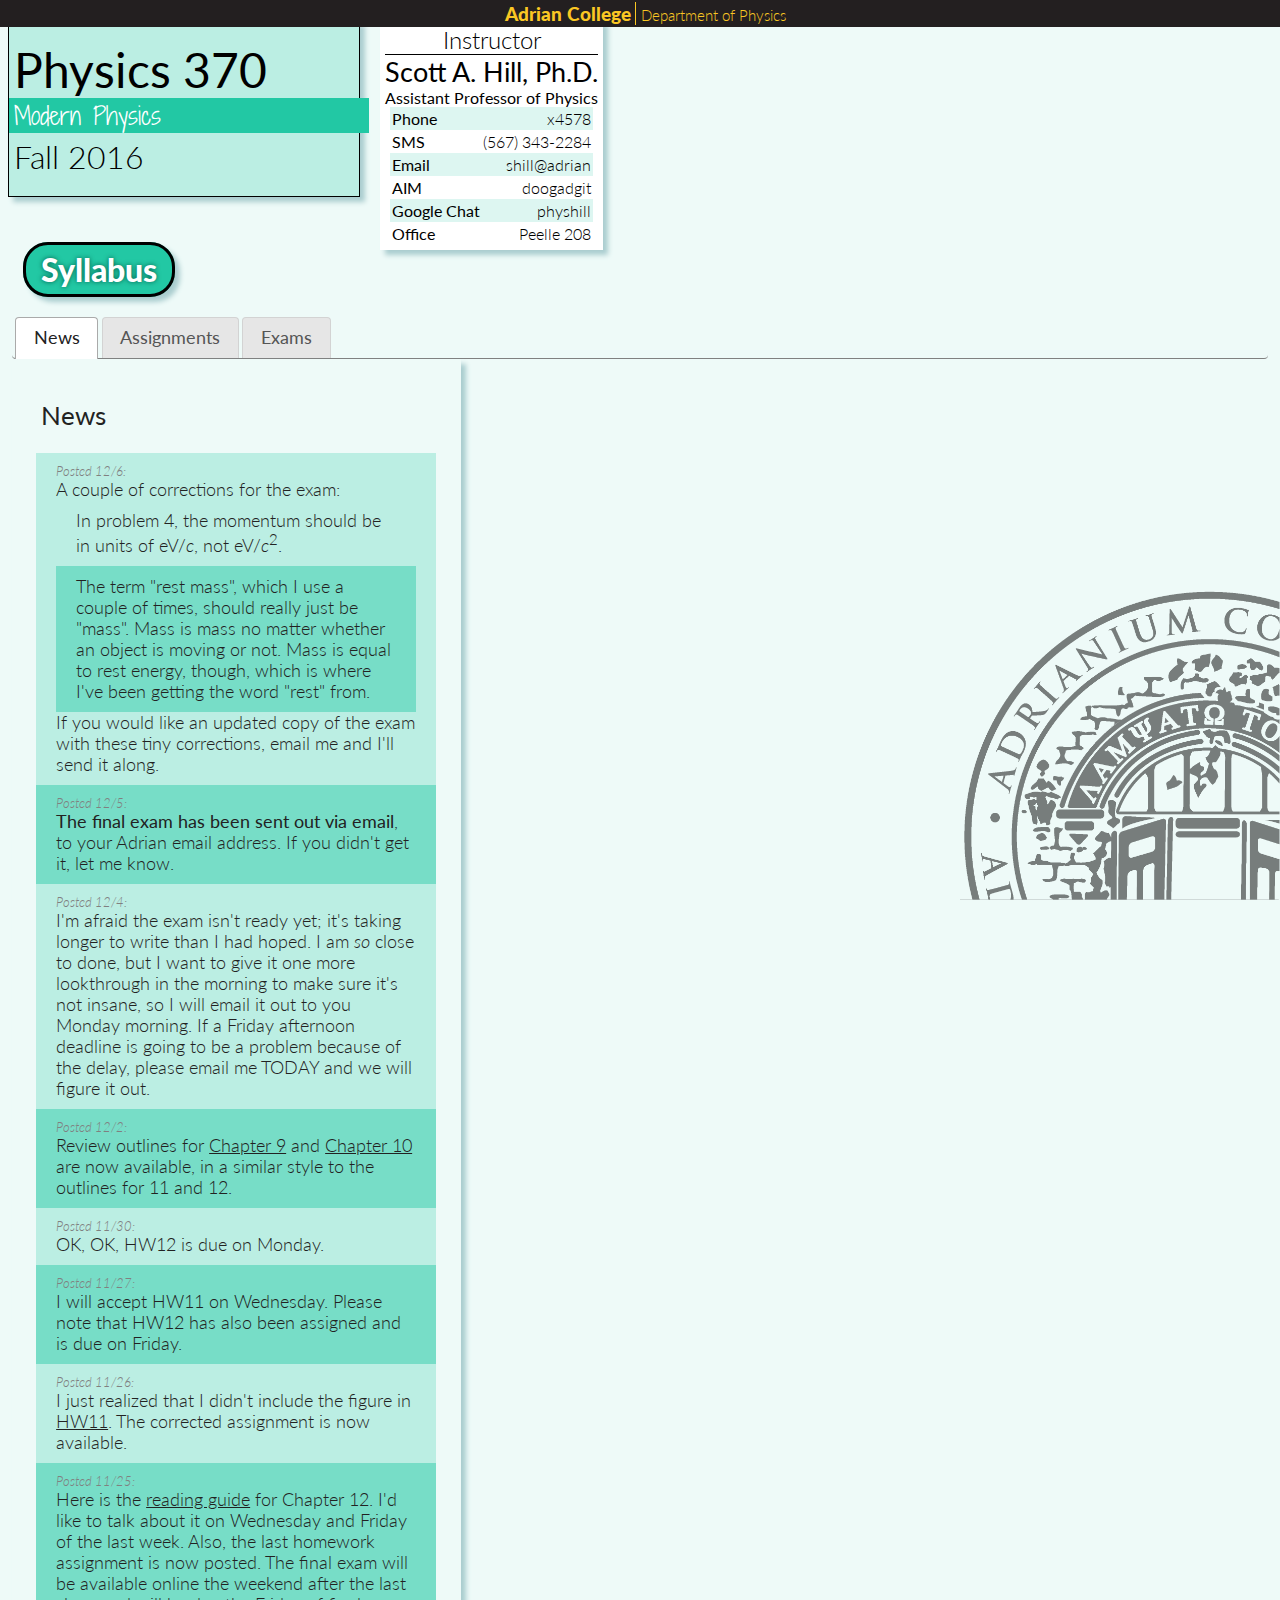
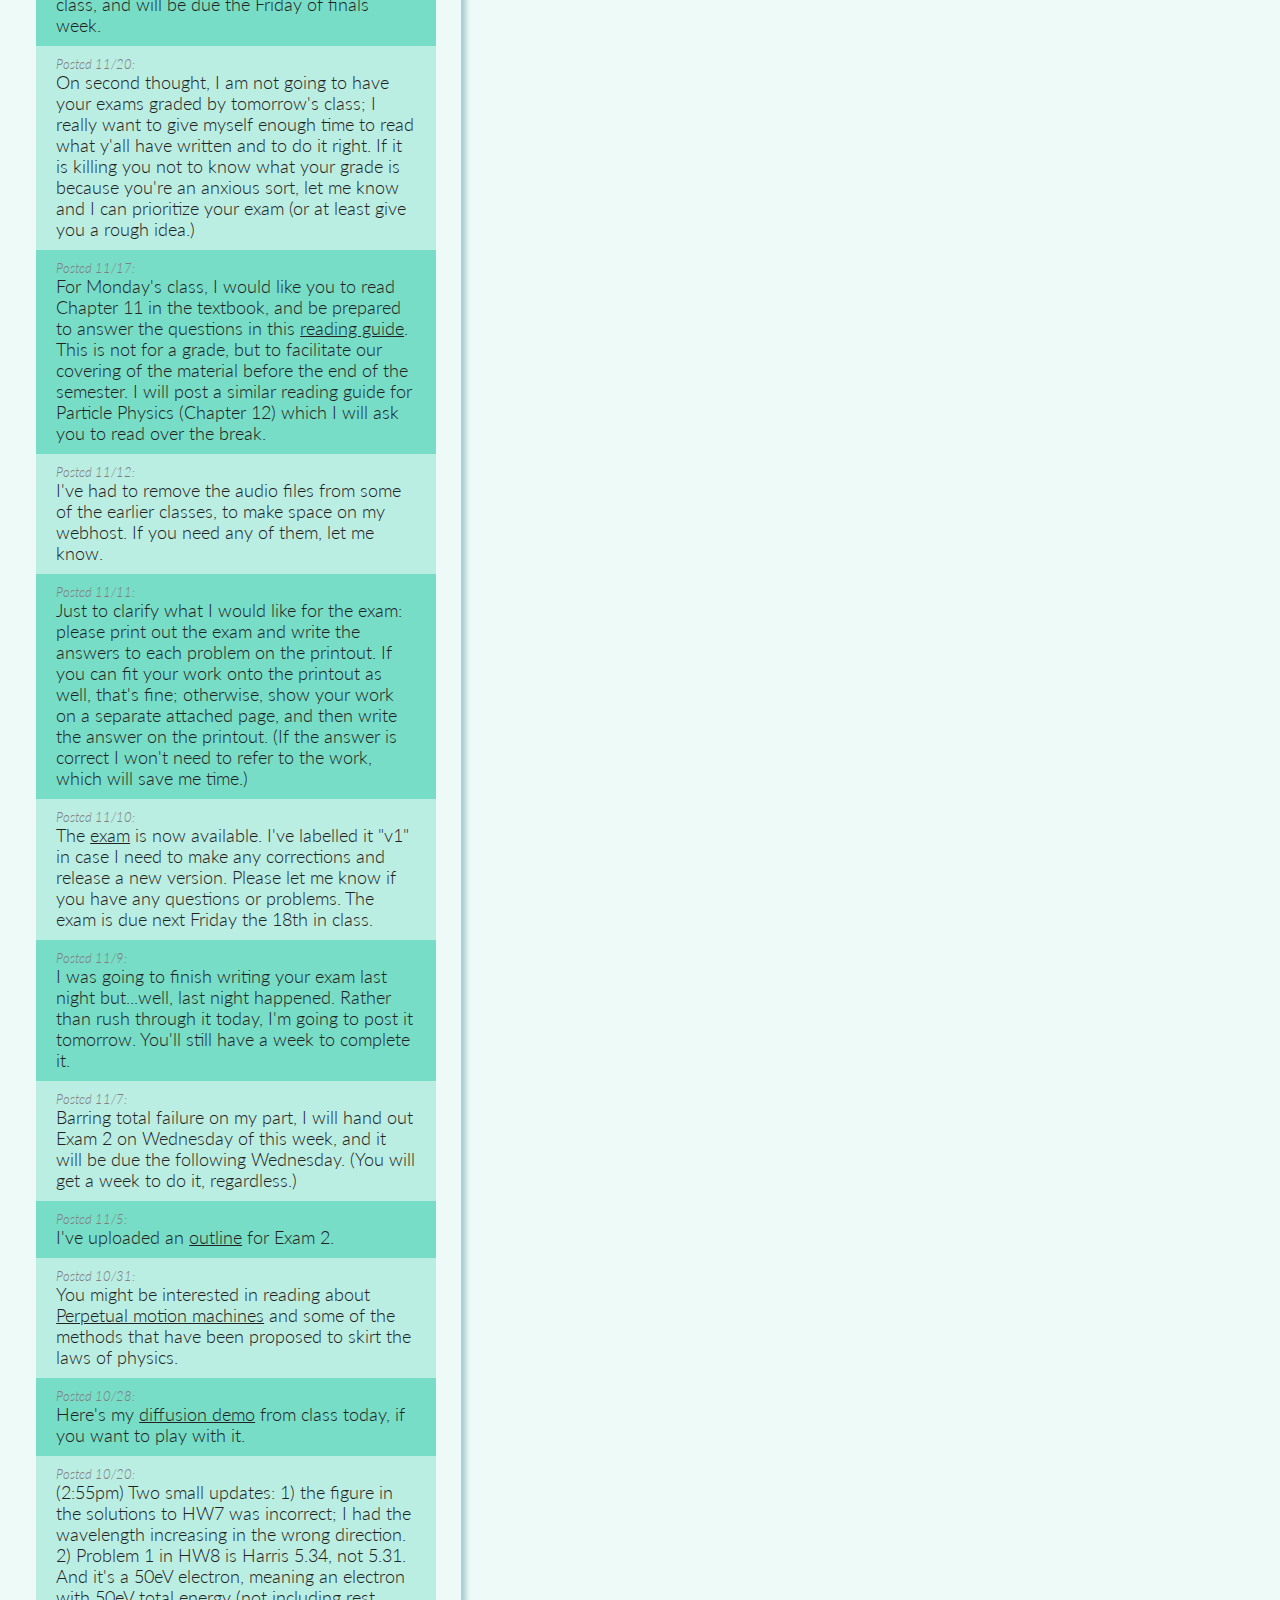
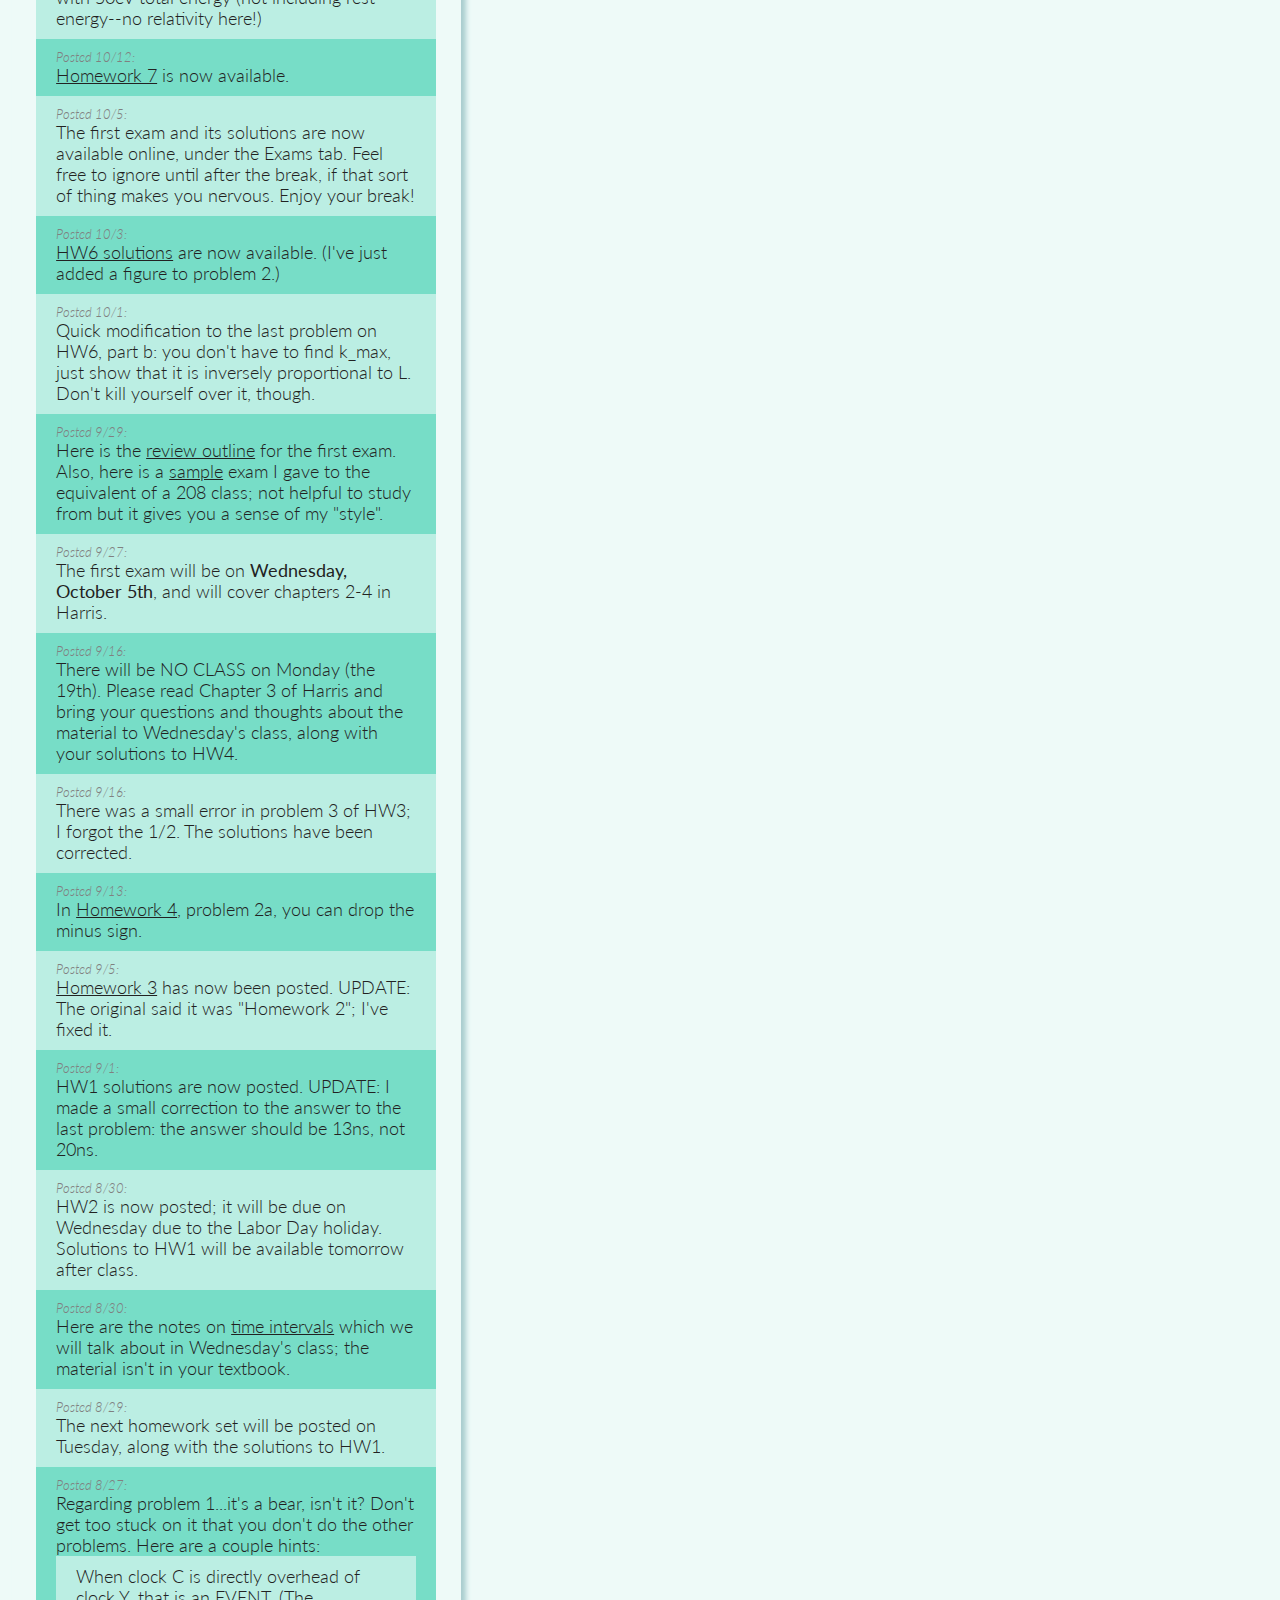
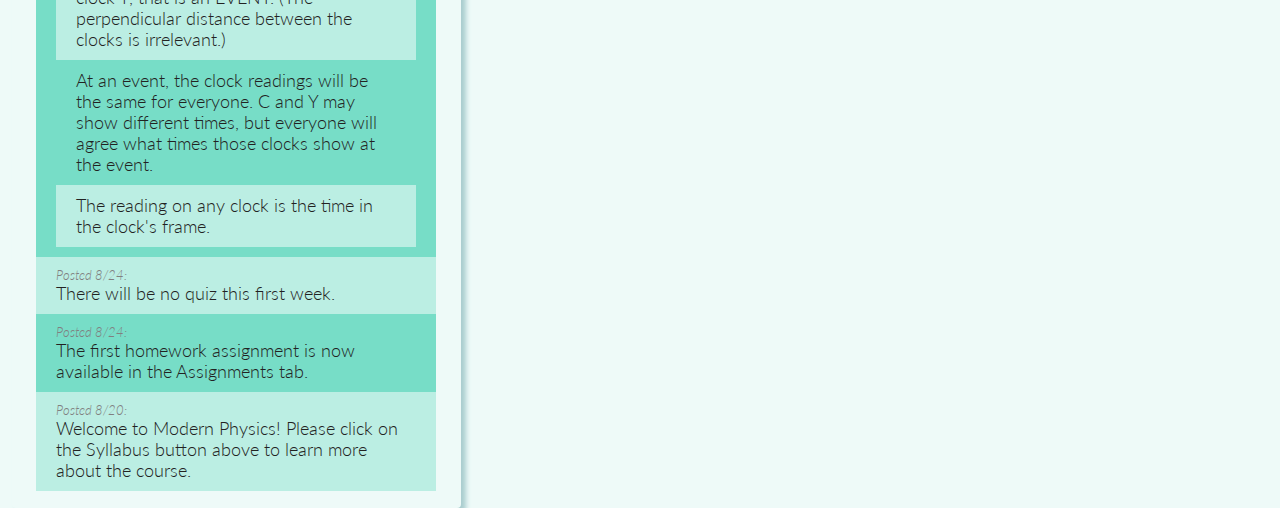
==== commit 13ce7b25: "xxx" ====
--- a/370/index.html
+++ b/370/index.html
@@ -75,6 +75,9 @@
 <h2>News</h2><ul>
 
 <li>
+<DIV class="updated">Posted 12/6:</DIV>
+ A couple of corrections for the exam: <ul><li>In problem 4, the momentum should be in units of eV/<i>c</i>, not eV/<i>c</i><sup>2</sup>. <li>The term "rest mass", which I use a couple of times, should really just be "mass".  Mass is mass no matter whether an object is moving or not. Mass is equal to rest energy, though, which is where I've been getting the word "rest" from.</ul> If you would like an updated copy of the exam with these tiny corrections, email me and I'll send it along. 
+<li>
 <DIV class="updated">Posted 12/5:</DIV>
  <B>The final exam has been sent out via email</B>, to your Adrian email address. If you didn't get it, let me know.
 <li>
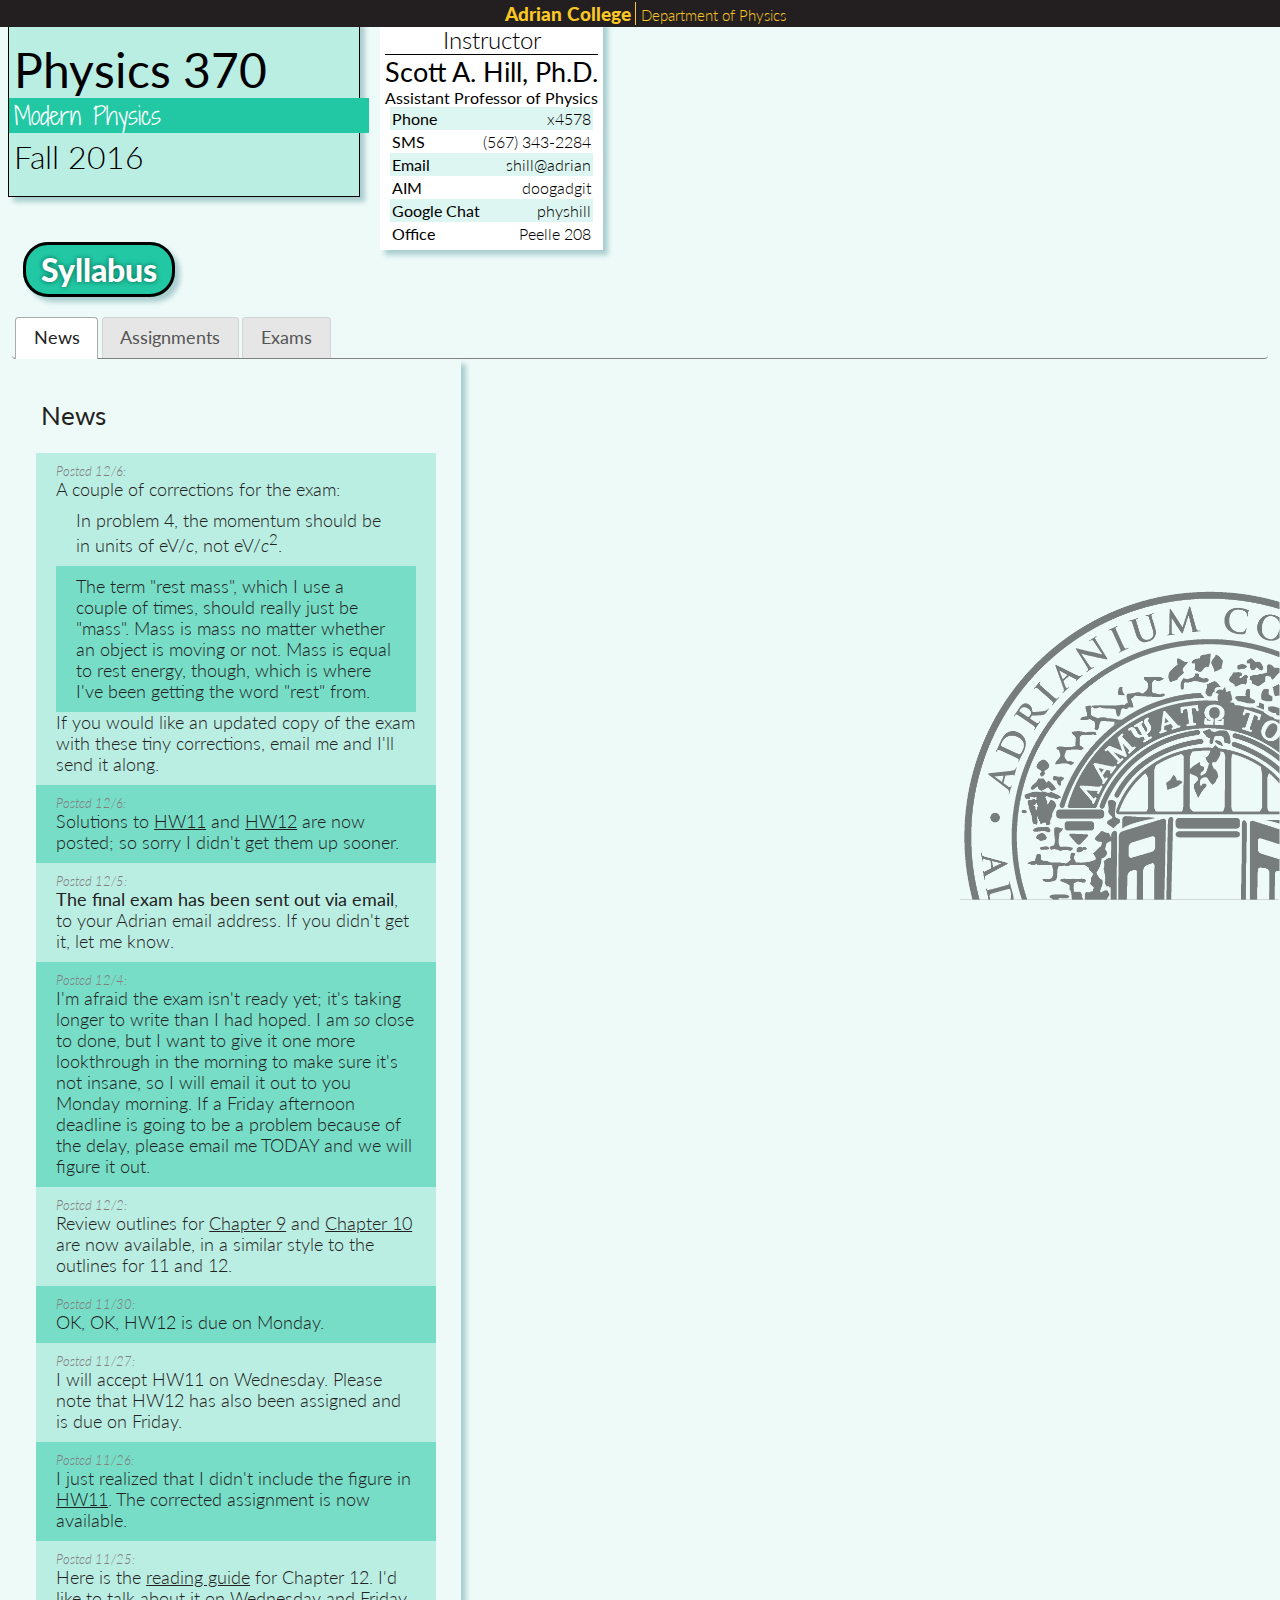
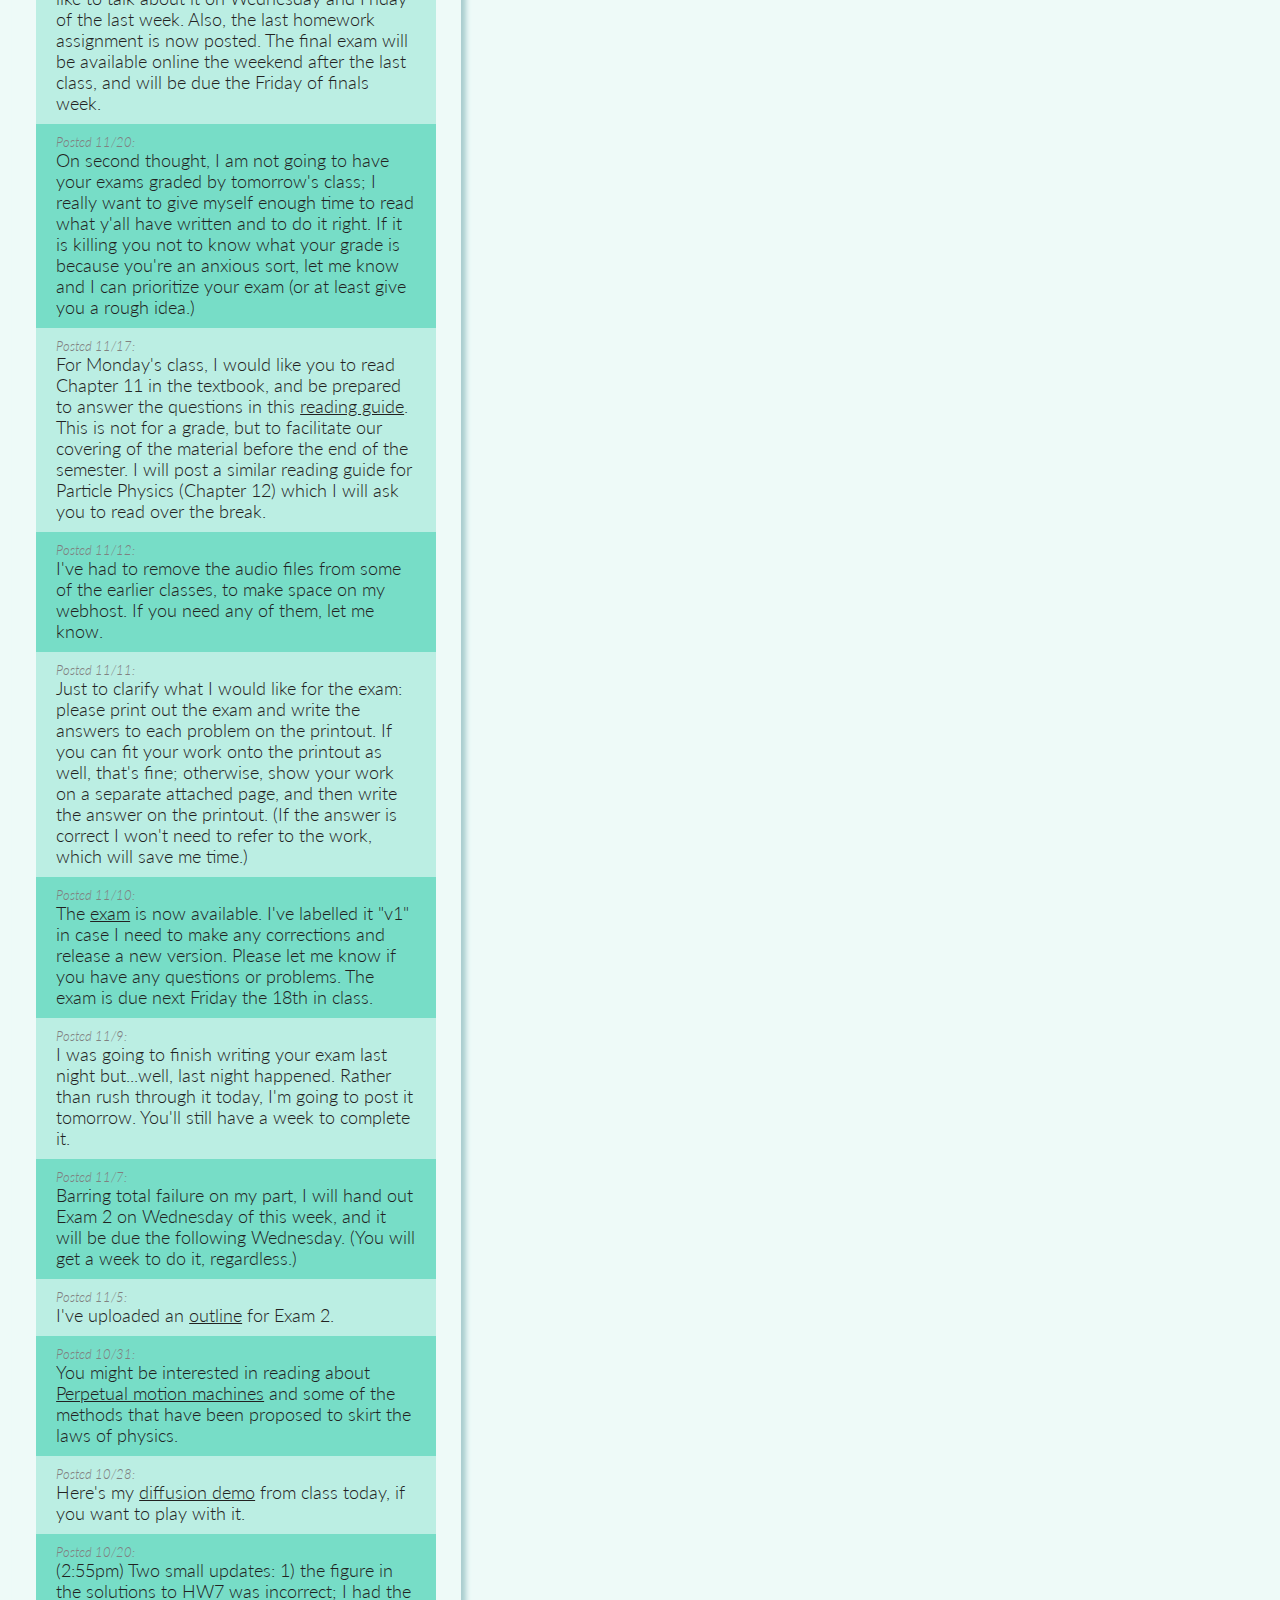
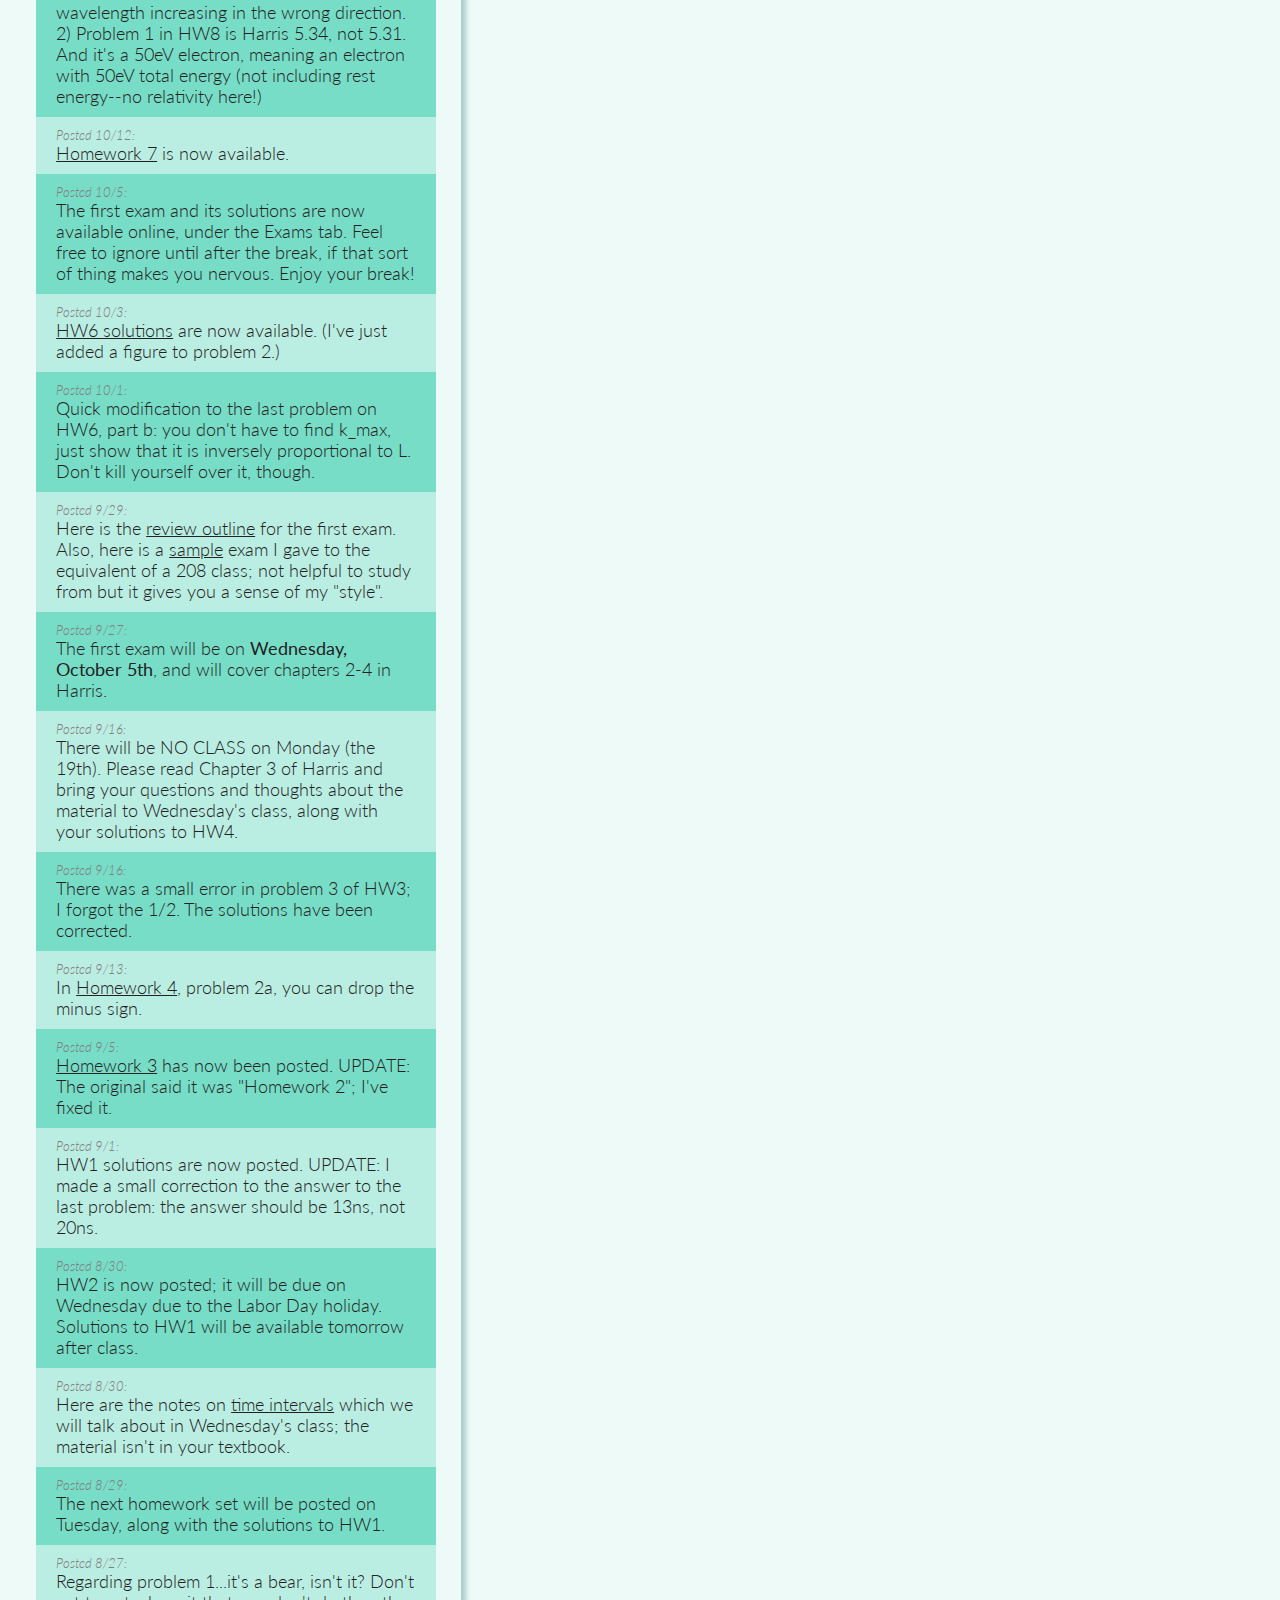
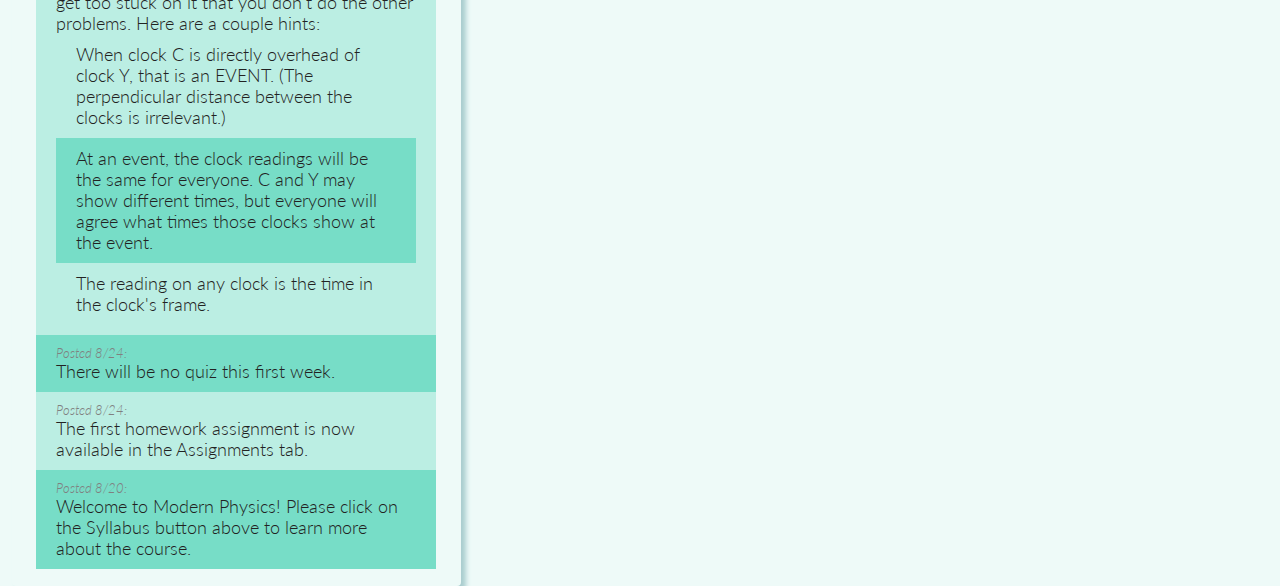
==== commit 8393937c: "xxx" ====
--- a/370/index.html
+++ b/370/index.html
@@ -78,6 +78,9 @@
 <DIV class="updated">Posted 12/6:</DIV>
  A couple of corrections for the exam: <ul><li>In problem 4, the momentum should be in units of eV/<i>c</i>, not eV/<i>c</i><sup>2</sup>. <li>The term "rest mass", which I use a couple of times, should really just be "mass".  Mass is mass no matter whether an object is moving or not. Mass is equal to rest energy, though, which is where I've been getting the word "rest" from.</ul> If you would like an updated copy of the exam with these tiny corrections, email me and I'll send it along. 
 <li>
+<DIV class="updated">Posted 12/6:</DIV>
+ Solutions to <A HREF="Repository/HW11S.pdf">HW11</A> and <A HREF="Repository/HW12S.pdf">HW12</A> are now posted; so sorry I didn't get them up sooner.
+<li>
 <DIV class="updated">Posted 12/5:</DIV>
  <B>The final exam has been sent out via email</B>, to your Adrian email address. If you didn't get it, let me know.
 <li>
@@ -203,7 +206,7 @@
 <TD class="topic">Particle Physics	<TD class="chapter">12
 
 <TD class="homework"><A HREF="Repository/HW12.pdf">HW12</A>
-	<BR>&nbsp;
+	<BR><A HREF="Repository/HW12S.pdf">solutions</A>
 	<TD class="quiz">&nbsp;
 	<BR>&nbsp;
 	<TD>
@@ -237,7 +240,7 @@
 <TD class="topic">Solids	<TD class="chapter">10
 
 <TD class="homework"><A HREF="Repository/HW11.pdf">HW11</A>
-	<BR>&nbsp;
+	<BR><A HREF="Repository/HW11S.pdf">solutions</A>
 	<TD class="quiz">&nbsp;
 	<BR>&nbsp;
 	<TD>
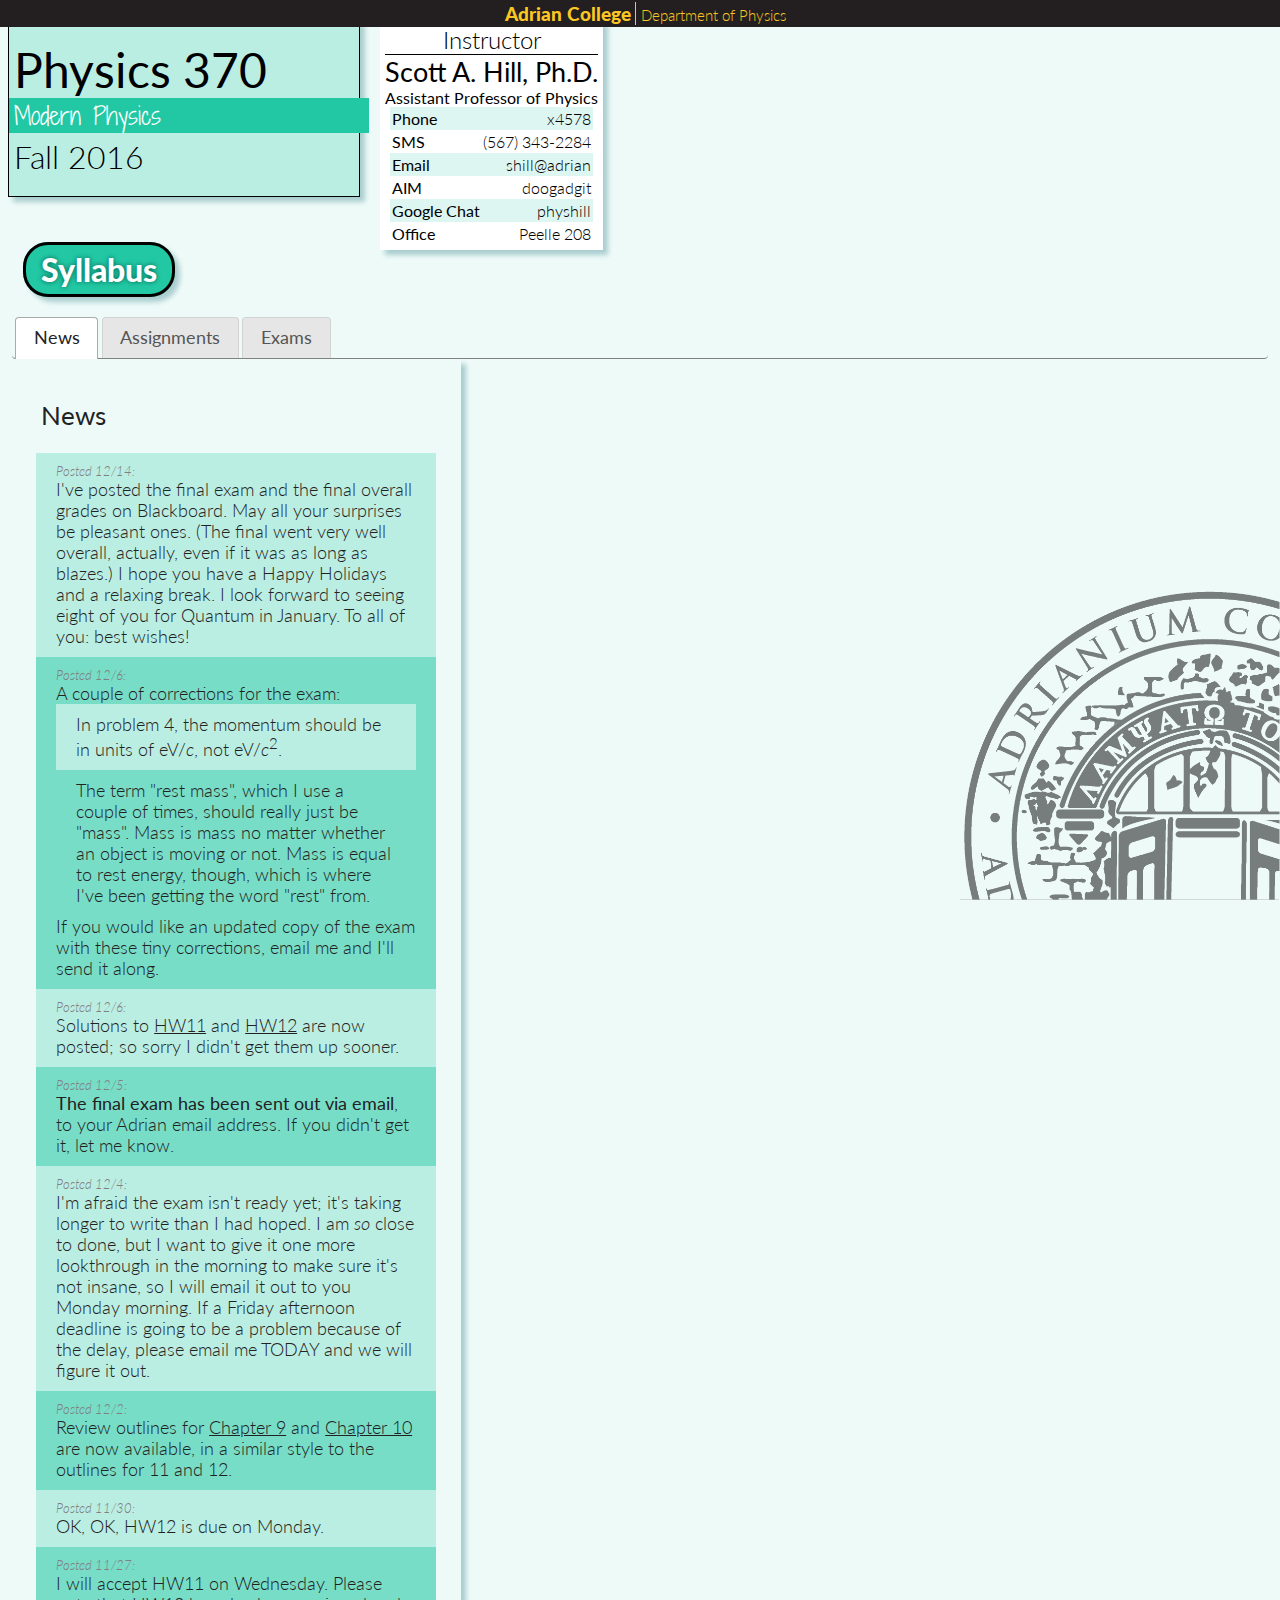
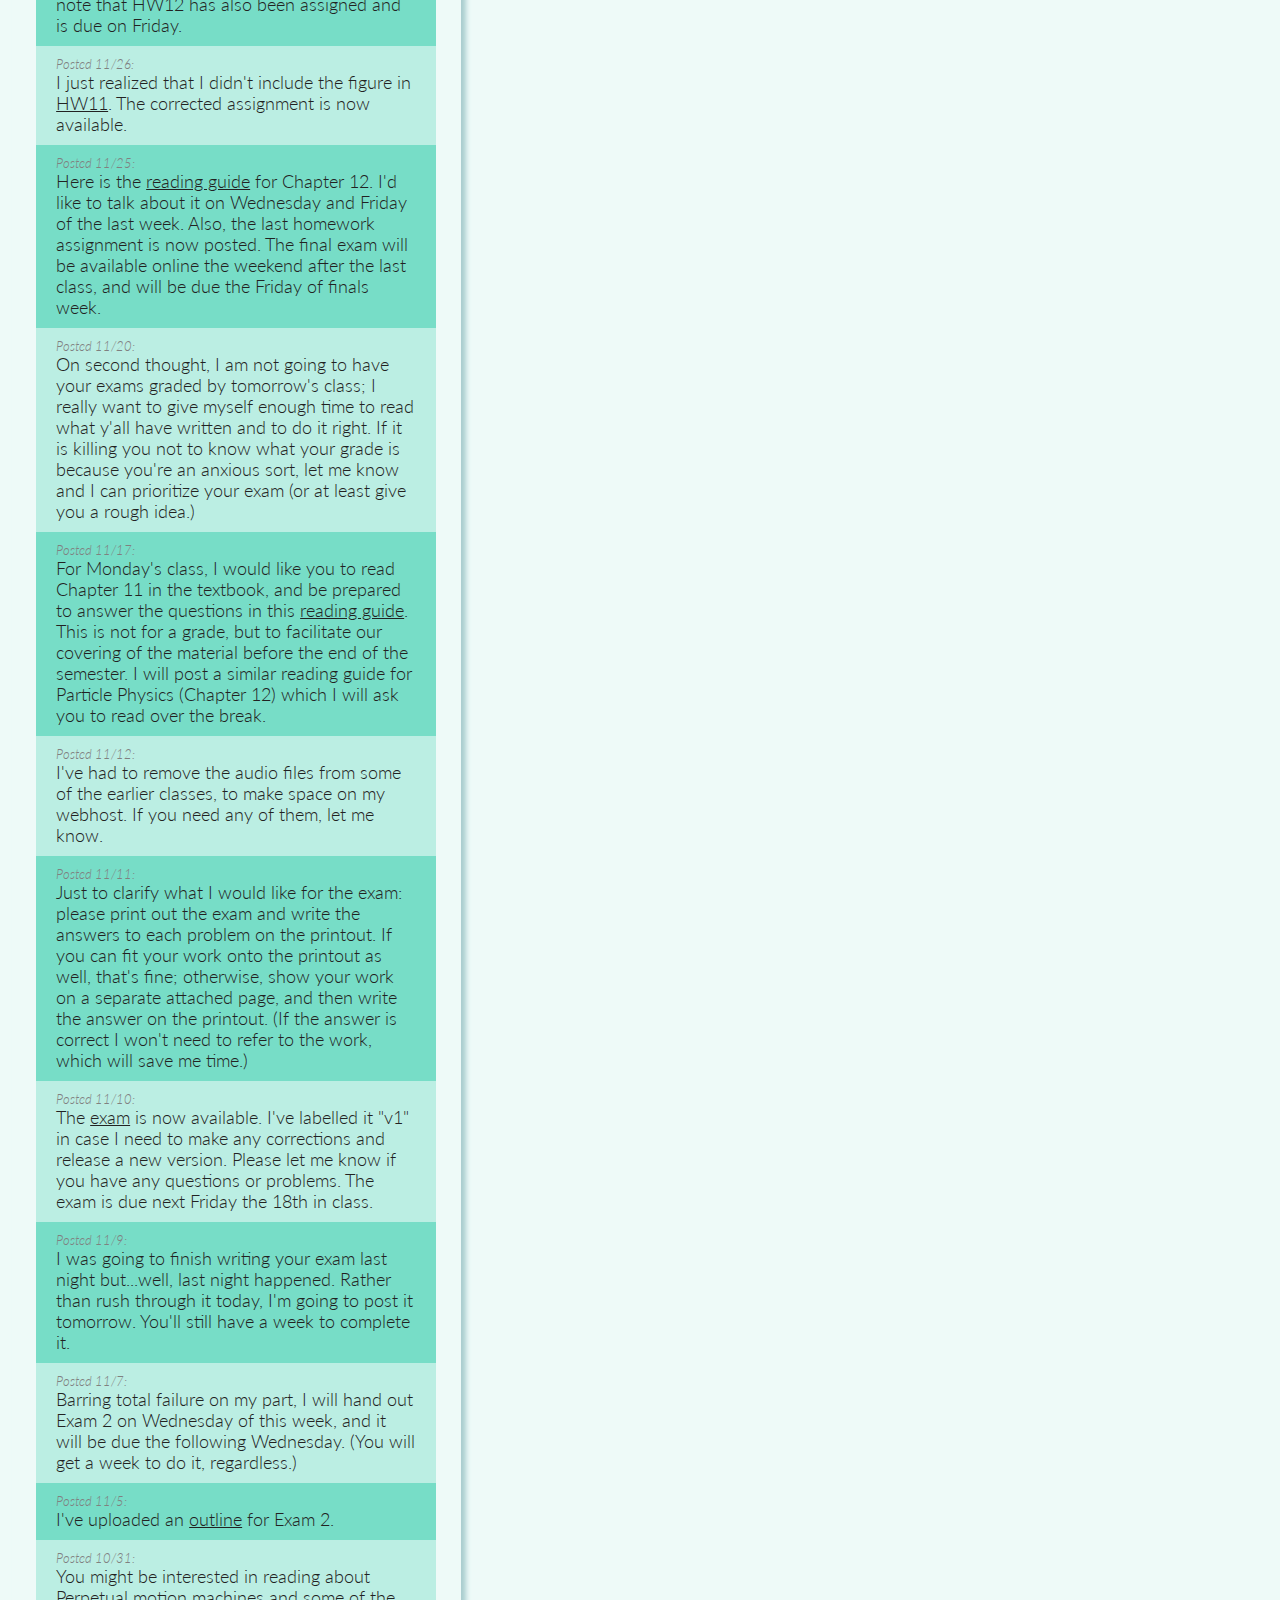
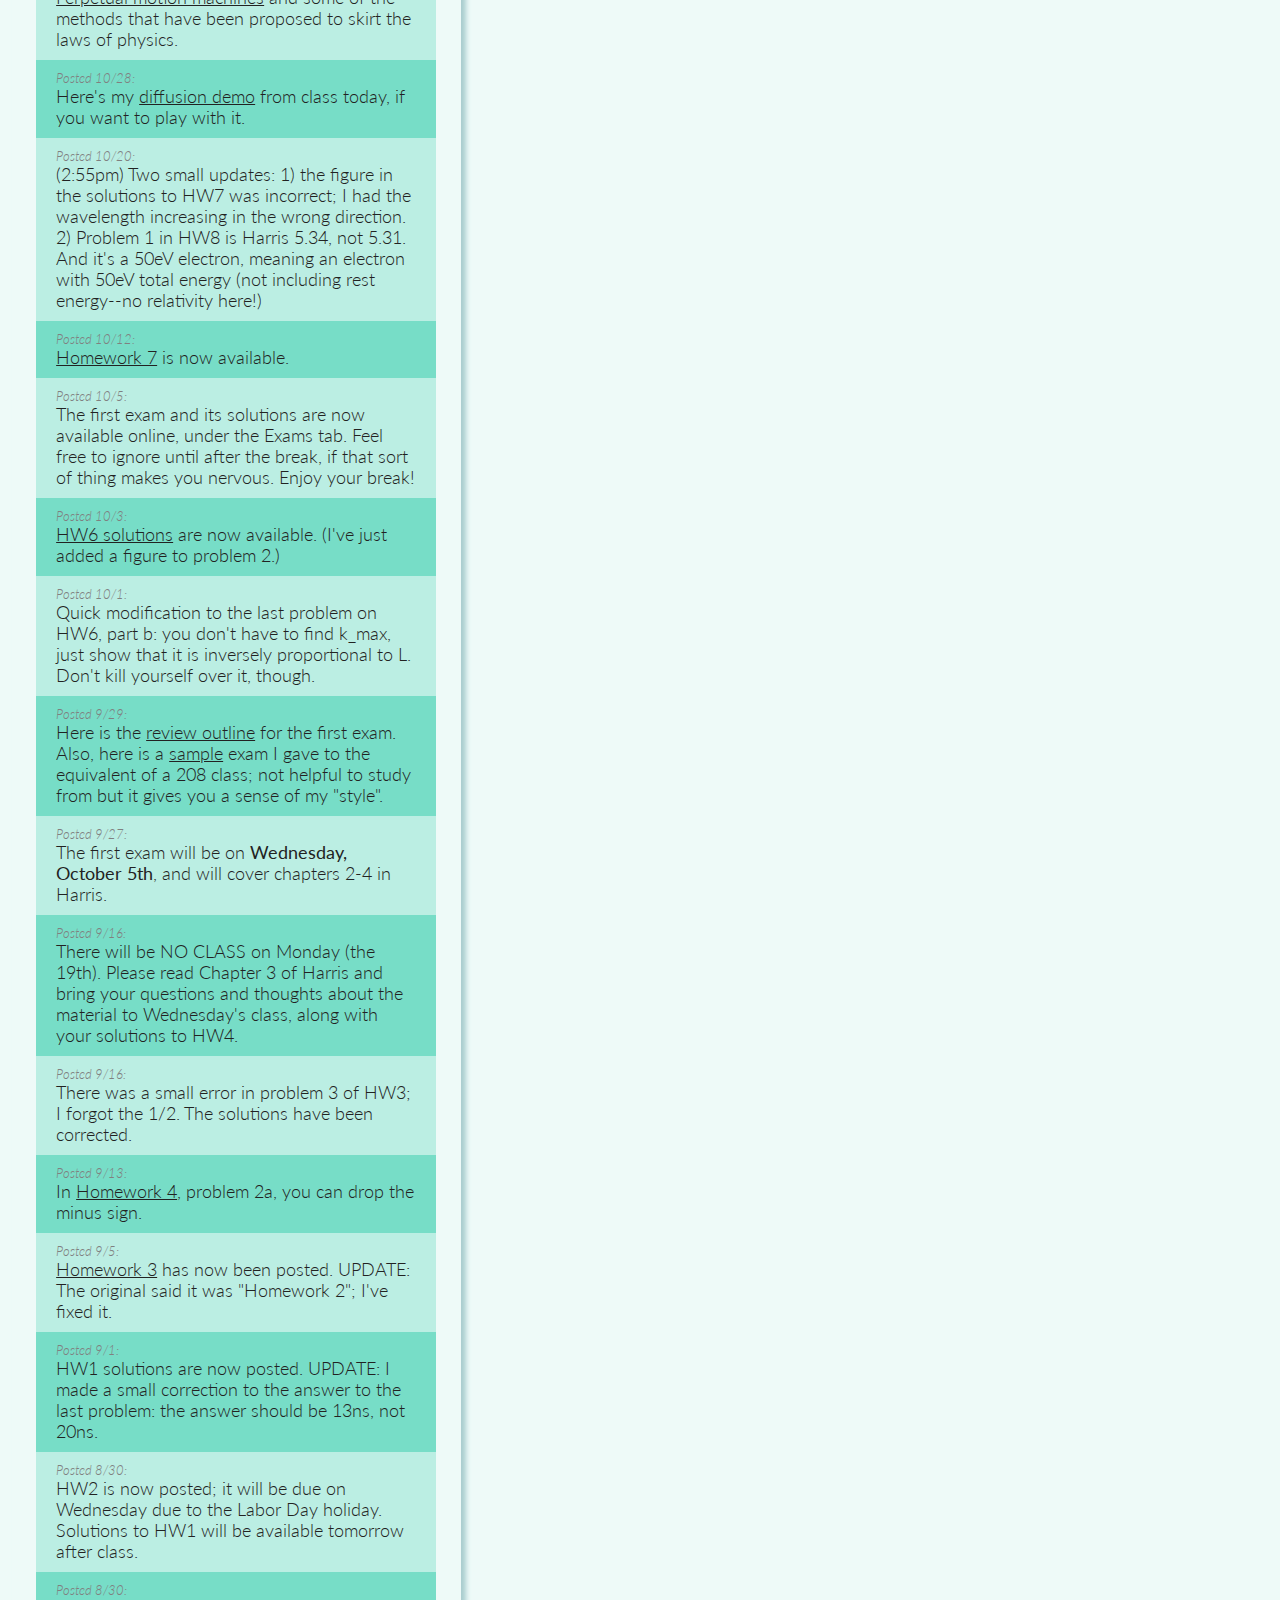
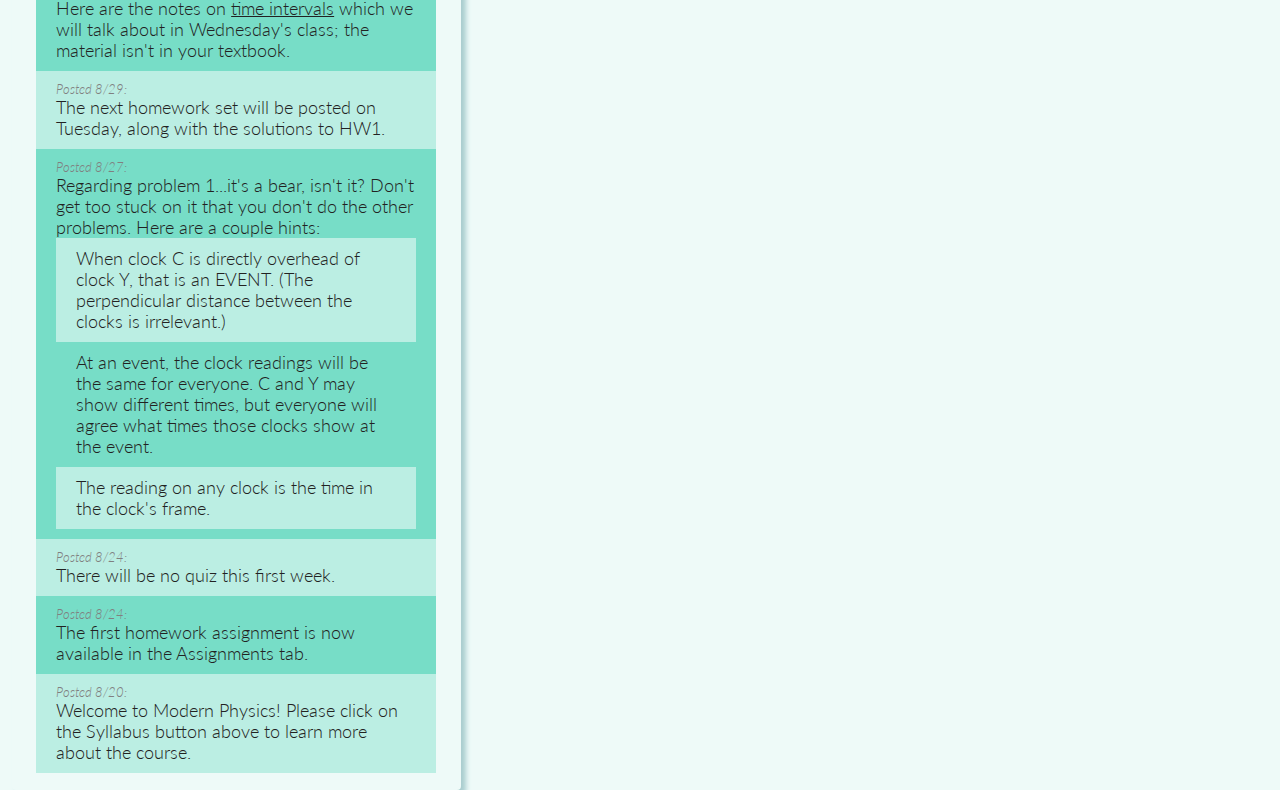
==== commit a9a6121d: "xxx" ====
--- a/370/index.html
+++ b/370/index.html
@@ -75,6 +75,9 @@
 <h2>News</h2><ul>
 
 <li>
+<DIV class="updated">Posted 12/14:</DIV>
+ I've posted the final exam and the final overall grades on Blackboard.  May all your surprises be pleasant ones.  (The final went very well overall, actually, even if it was as long as blazes.)  I hope you have a Happy Holidays and a relaxing break.  I look forward to seeing eight of you for Quantum in January.  To all of you: best wishes!
+<li>
 <DIV class="updated">Posted 12/6:</DIV>
  A couple of corrections for the exam: <ul><li>In problem 4, the momentum should be in units of eV/<i>c</i>, not eV/<i>c</i><sup>2</sup>. <li>The term "rest mass", which I use a couple of times, should really just be "mass".  Mass is mass no matter whether an object is moving or not. Mass is equal to rest energy, though, which is where I've been getting the word "rest" from.</ul> If you would like an updated copy of the exam with these tiny corrections, email me and I'll send it along. 
 <li>
@@ -256,10 +259,10 @@
 <TD class="date">11/7
 <TD class="topic">Bosons and Fermions	<TD class="chapter">9
 
-<TD class="homework"><A HREF="Repository/Exam2.pdf">Exam2</A>
+<TD class="homework">&nbsp;
+	<BR>&nbsp;
+	<TD class="quiz"><A HREF="Repository/Exam2.pdf">Exam2</A>
 	<BR><A HREF="Repository/Exam2S.pdf">solutions</A>
-	<TD class="quiz">&nbsp;
-	<BR>&nbsp;
 	<TD>
 	<A HREF="Repository/M12.pdf">written</A><BR>
 	<A HREF="Repository/M12.mp3">audio</A>
@@ -341,10 +344,10 @@
 <TD class="date">10/3
 <TD class="topic">Bound States	<TD class="chapter">5
 
-<TD class="homework"><A HREF="Repository/Exam1.pdf">Exam1</A>
+<TD class="homework">&nbsp;
+	<BR>&nbsp;
+	<TD class="quiz"><A HREF="Repository/Exam1.pdf">Exam1</A>
 	<BR><A HREF="Repository/Exam1S.pdf">solutions</A>
-	<TD class="quiz">&nbsp;
-	<BR>&nbsp;
 	<TD>
 	<A HREF="Repository/M7.pdf">written</A><BR>
 	<A HREF="Repository/M7.mp3">audio</A>
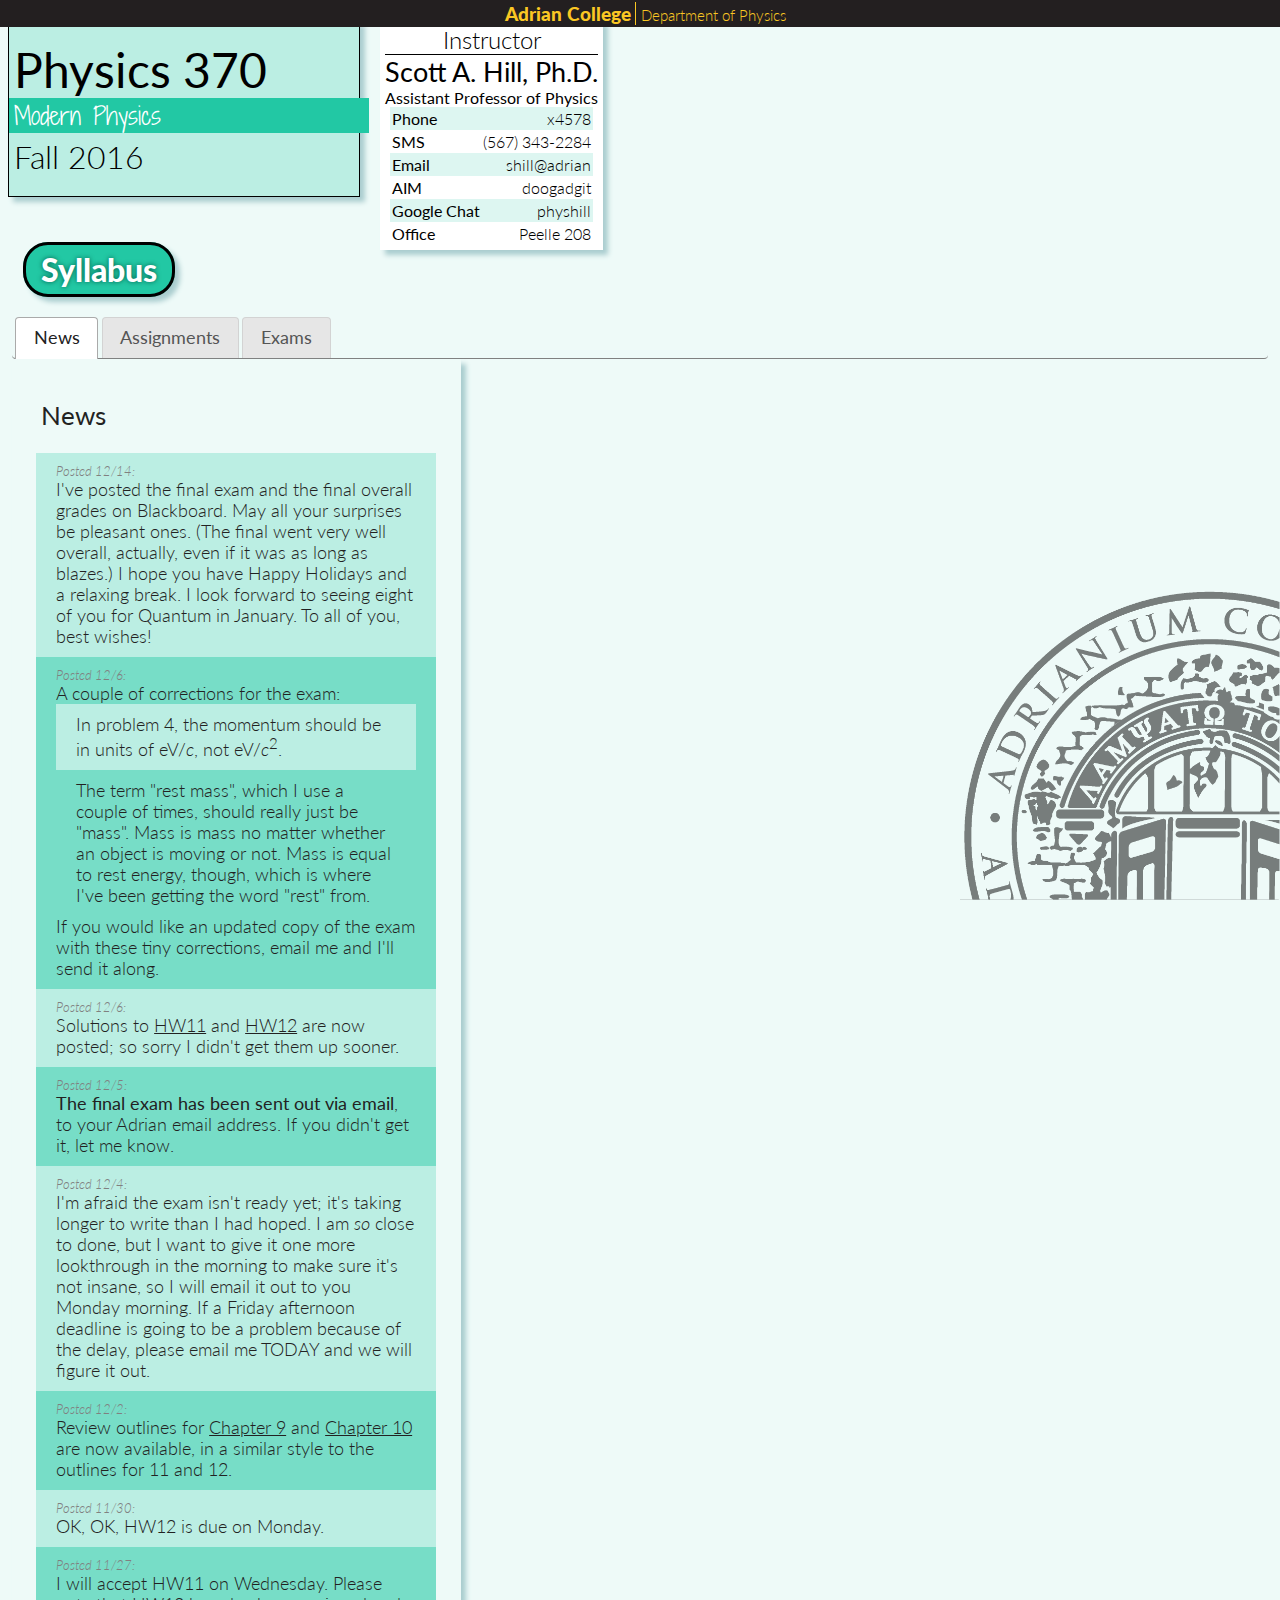
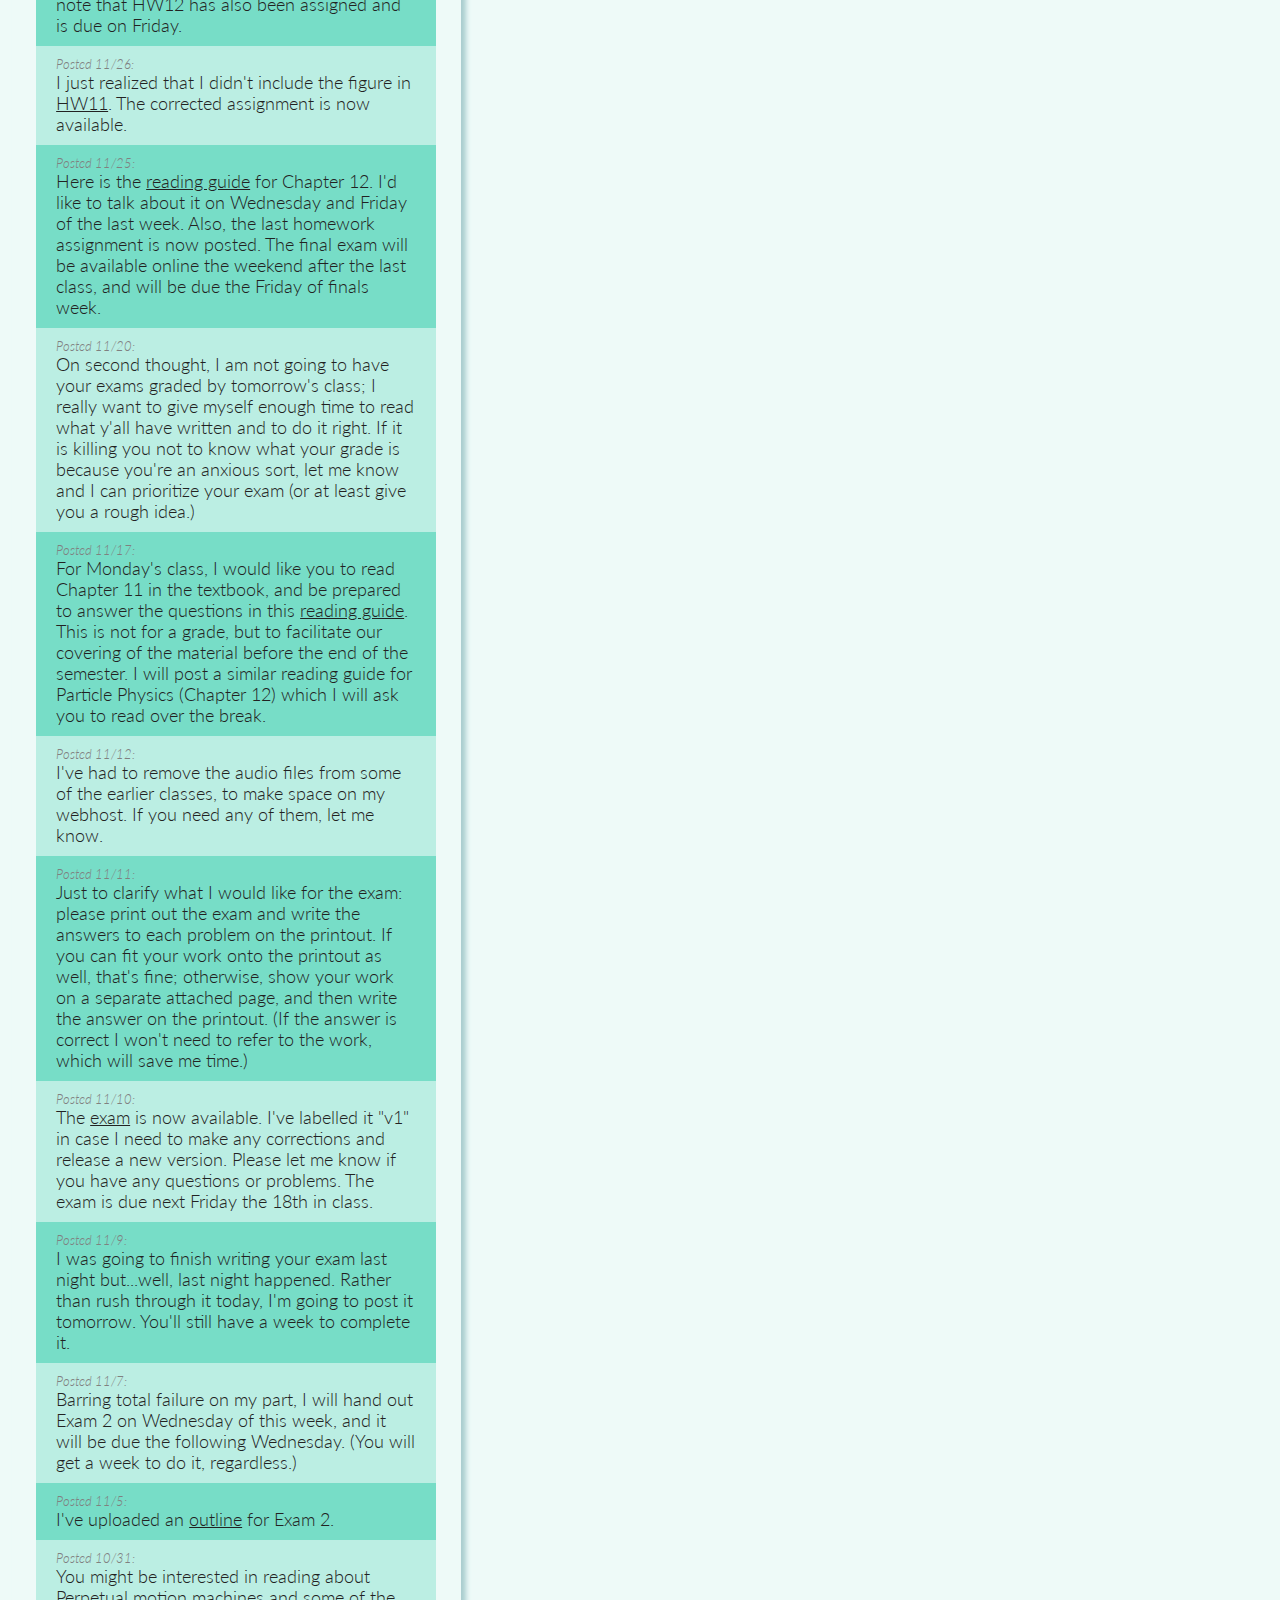
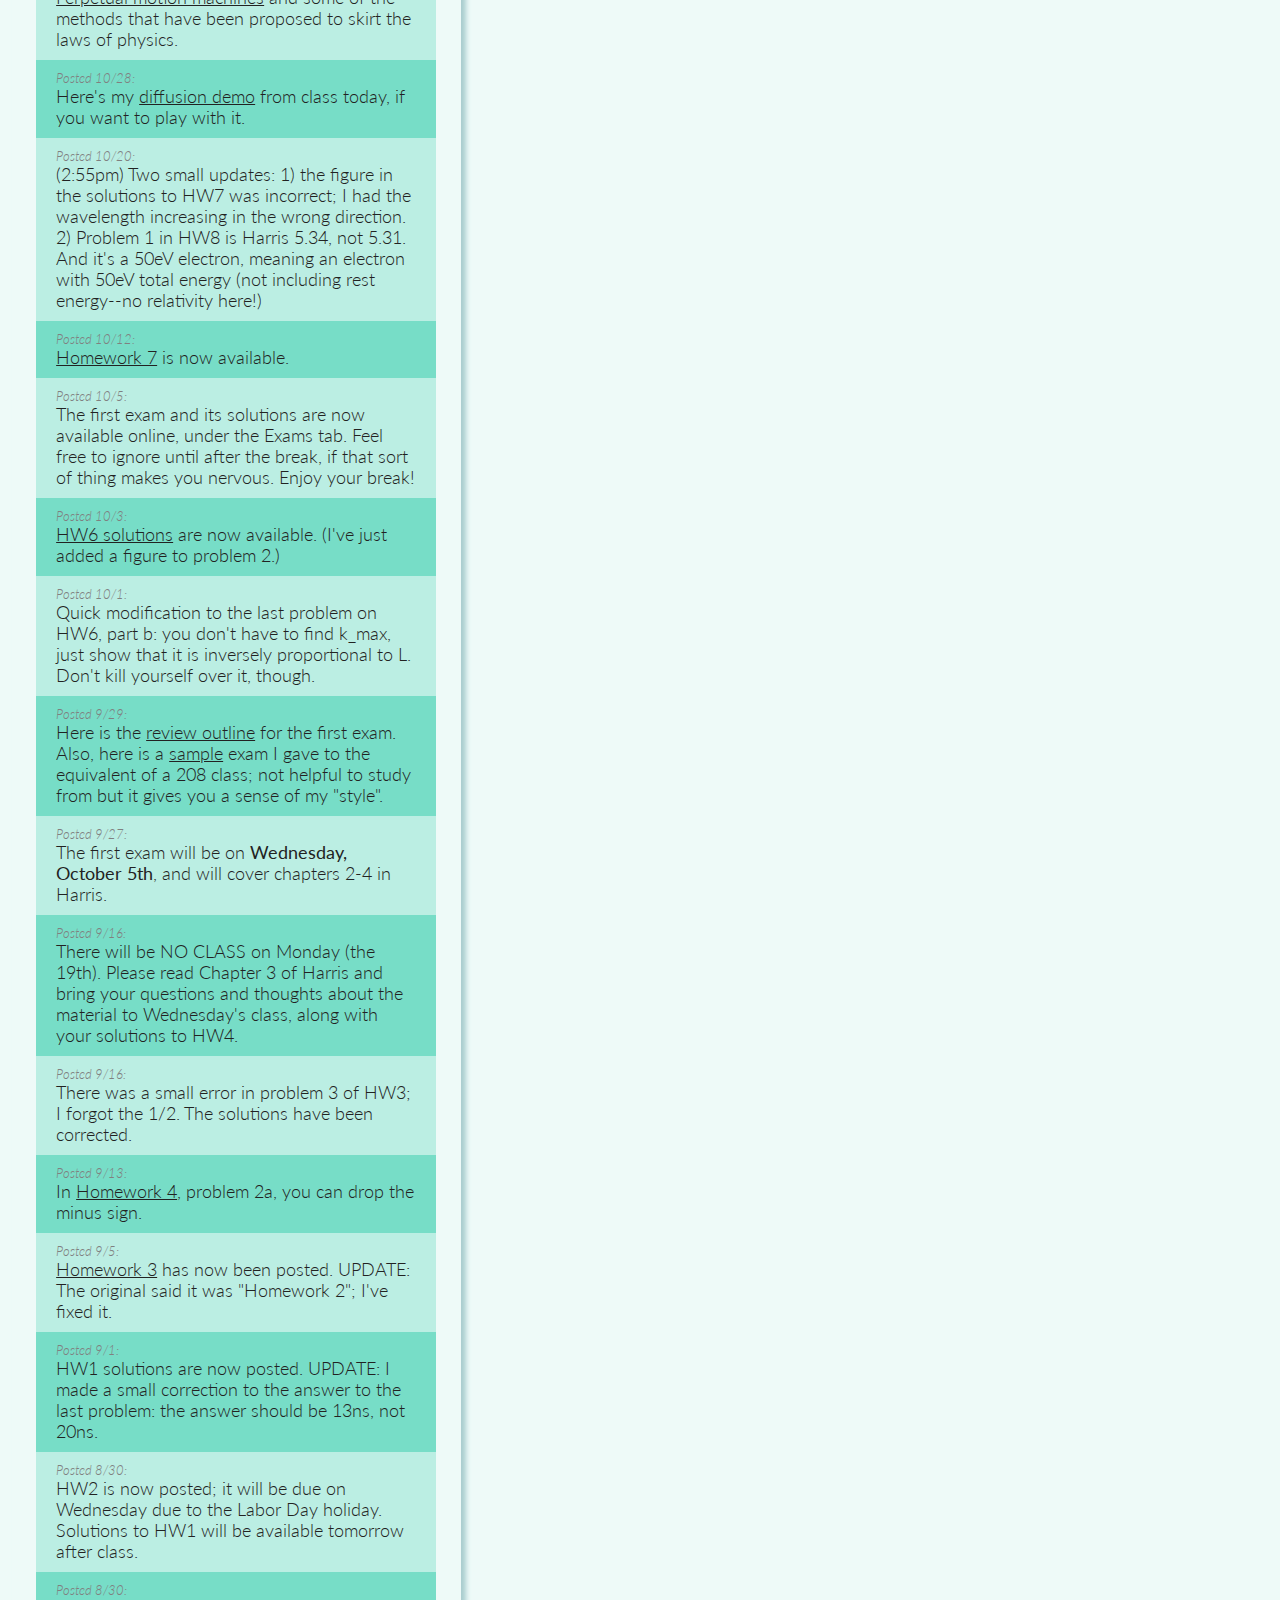
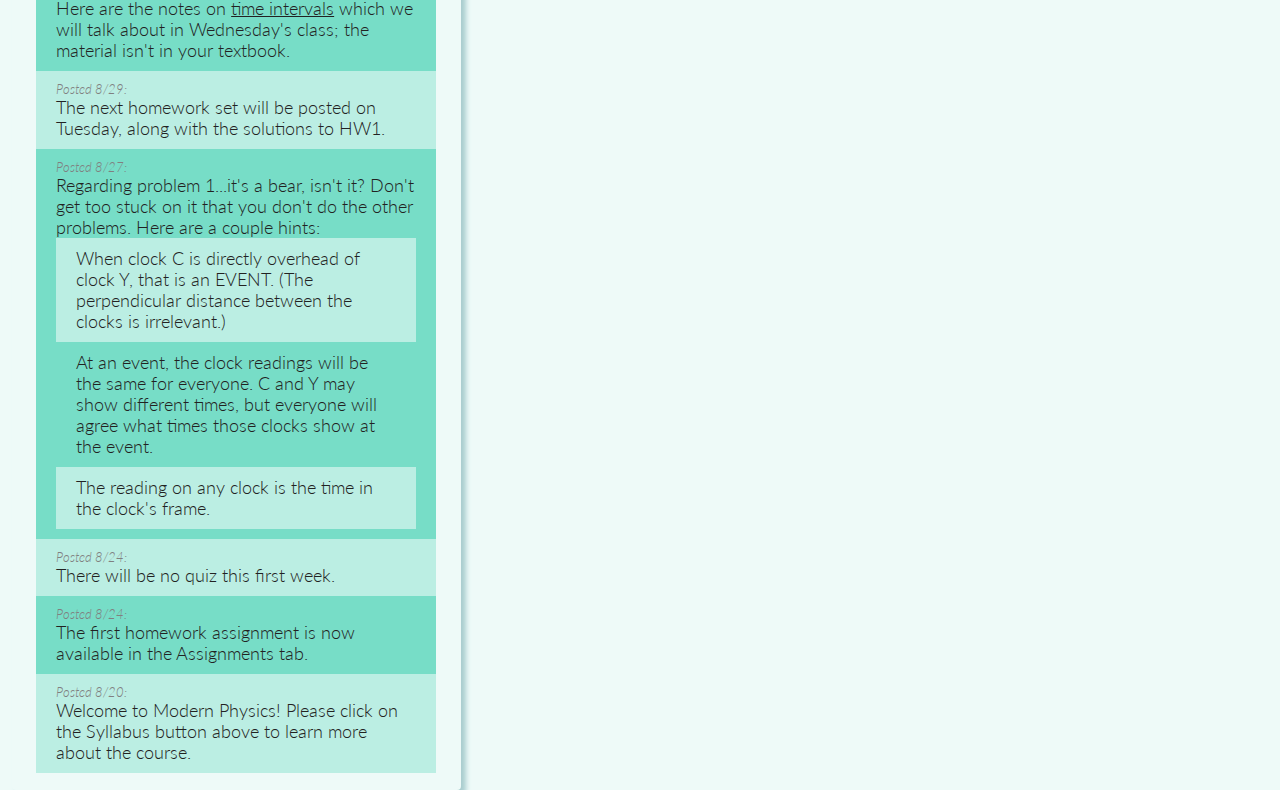
==== commit 078aaa70: "xxx" ====
--- a/370/index.html
+++ b/370/index.html
@@ -76,7 +76,7 @@
 
 <li>
 <DIV class="updated">Posted 12/14:</DIV>
- I've posted the final exam and the final overall grades on Blackboard.  May all your surprises be pleasant ones.  (The final went very well overall, actually, even if it was as long as blazes.)  I hope you have a Happy Holidays and a relaxing break.  I look forward to seeing eight of you for Quantum in January.  To all of you: best wishes!
+ I've posted the final exam and the final overall grades on Blackboard.  May all your surprises be pleasant ones.  (The final went very well overall, actually, even if it was as long as blazes.)  I hope you have Happy Holidays and a relaxing break.  I look forward to seeing eight of you for Quantum in January.  To all of you, best wishes!
 <li>
 <DIV class="updated">Posted 12/6:</DIV>
  A couple of corrections for the exam: <ul><li>In problem 4, the momentum should be in units of eV/<i>c</i>, not eV/<i>c</i><sup>2</sup>. <li>The term "rest mass", which I use a couple of times, should really just be "mass".  Mass is mass no matter whether an object is moving or not. Mass is equal to rest energy, though, which is where I've been getting the word "rest" from.</ul> If you would like an updated copy of the exam with these tiny corrections, email me and I'll send it along. 
